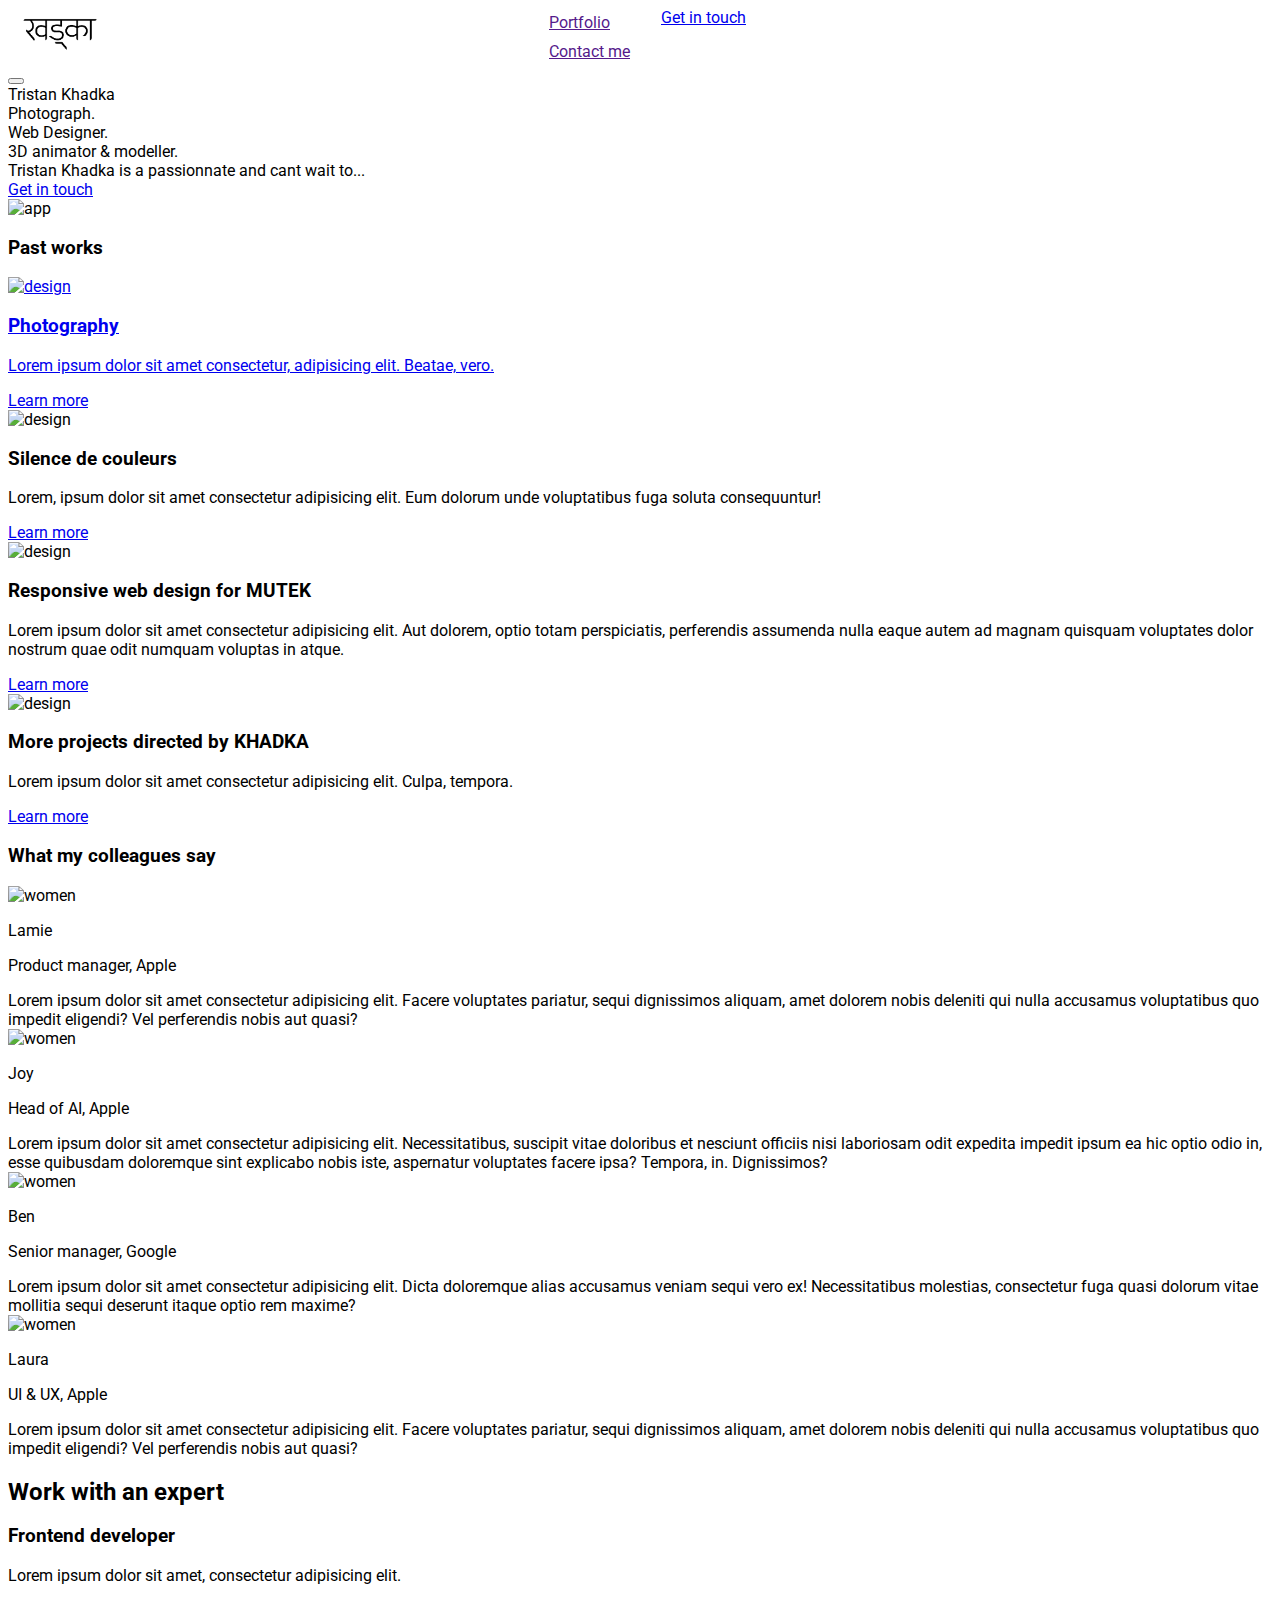
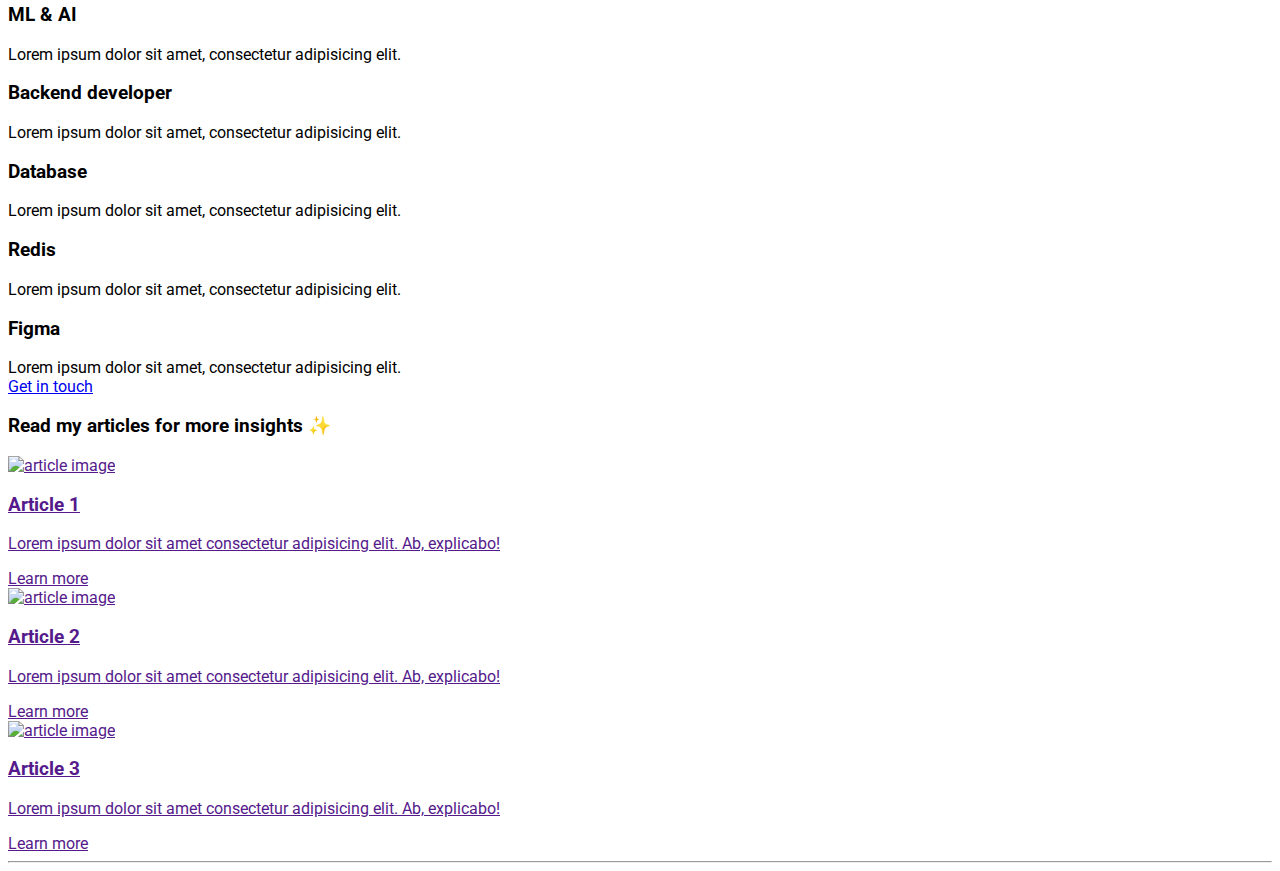
==== index.html @ b54de5f4 "v3" ====
<!doctype html>
<html lang="en">
    <head>
        <meta charset="UTF-8" />
        <meta name="viewport" content="width=device-width, initial-scale=1.0" />
        <title>Tristan Khadka</title>
        <meta name="description" content="" />
        <link
            rel="shortcut icon"
            href="./assets/images/home/logo.png"
            type="image/x-icon"
        />

        <!-- Open Graph / Facebook -->
        <meta property="og:title" content="Title of the project" />
        <meta property="og:description" content="" />
        <meta property="og:type" content="website" />
        <meta property="og:url" content="https://github.com/PaulleDemon" />
        <!--Replace with the current website url-->
        <meta property="og:image" content="" />

        <!-- <link rel="stylesheet" href="../../tailwind-css/tailwind-runtime.css" /> -->
        <link rel="stylesheet" href="./css/tailwind-build.css" />
        <link rel="stylesheet" href="css/index.css" />

        <link
            rel="stylesheet"
            href="https://fonts.googleapis.com/icon?family=Material+Icons"
        />
        <link
            rel="stylesheet"
            href="https://cdnjs.cloudflare.com/ajax/libs/bootstrap-icons/1.11.3/font/bootstrap-icons.min.css"
            integrity="sha512-dPXYcDub/aeb08c63jRq/k6GaKccl256JQy/AnOq7CAnEZ9FzSL9wSbcZkMp4R26vBsMLFYH4kQ67/bbV8XaCQ=="
            crossorigin="anonymous"
            referrerpolicy="no-referrer"
        />
    </head>
    <body
        class="tw-flex tw-min-h-[100vh] tw-flex-col tw-bg-[#fff] tw-font-mono"
    >
        <header
            class="tw-absolute tw-top-0 tw-z-20 tw-flex tw-h-[60px] tw-w-full tw-bg-opacity-0 tw-px-[5%] max-lg:tw-mr-auto max-lg:tw-px-4 lg:tw-justify-around"
        >
            <a href="index.html">
               <img src="assets/images/home/logo.png" alt="" class="logo">
            </a>
            <div
                class="collapsible-header animated-collapse max-lg:tw-shadow-md"
                id="collapsed-header-items"
            >
                <div
                    class="tw-flex tw-h-full tw-w-max tw-gap-5 tw-text-base tw-text-black max-lg:tw-mt-[30px] max-lg:tw-flex-col max-lg:tw-place-items-end max-lg:tw-gap-5 lg:tw-mx-auto lg:tw-place-items-center"
                >
                    <a class="header-links" href=""> Portfolio </a>
                    <a class="header-links" href=""> Contact me </a>
                </div>
                <div
                    class="tw-mx-4 tw-flex tw-place-items-center tw-gap-[20px] tw-text-base max-md:tw-w-full max-md:tw-flex-col max-md:tw-place-content-center"
                >
                    <a
                        href="https://tally.so/r/woO0Kx"
                        aria-label="signup"
                        class="tw-flex tw-h-[40px] tw-place-items-center tw-gap-2 tw-rounded-full tw-bg-black tw-p-1 tw-pl-4 tw-text-white"
                    >
                        <span>Get in touch</span>
                        <div
                            class="tw-flex tw-h-[30px] tw-w-[30px] tw-place-content-center tw-place-items-center tw-rounded-full tw-bg-white tw-font-semibold tw-text-black"
                        >
                            <i class="bi bi-arrow-up-right"></i>
                        </div>
                    </a>
                </div>
            </div>
            <button
                class="bi bi-list tw-absolute tw-right-3 tw-top-3 tw-z-50 tw-text-3xl tw-text-black lg:tw-hidden"
                onclick="toggleHeader()"
                aria-label="menu"
                id="collapse-btn"
            ></button>
        </header>

        <section
            class="tw-relative tw-flex tw-min-h-[100vh] tw-w-full tw-max-w-[100vw] tw-flex-col tw-overflow-hidden max-lg:tw-p-4 max-md:tw-mt-[50px]"
        >
            <div
                class="tw-flex tw-h-full tw-min-h-[100vh] tw-w-full tw-place-content-center tw-gap-6 tw-p-[5%] max-xl:tw-place-items-center max-lg:tw-flex-col"
            >
                <div class="tw-flex tw-flex-col tw-place-content-center">
                    <div
                        class="tw-flex tw-flex-wrap tw-text-7xl tw-font-semibold tw-uppercase tw-leading-[85px] max-lg:tw-text-4xl max-md:tw-leading-snug"
                    >
                        <span
                            class="reveal-hero-text tw-bg-green-200 tw-p-1 tw-px-5"
                        >
                            Tristan Khadka
                        </span>
                        <br />
                        <span class="reveal-hero-text">
                        Photograph.   <br>    Web Designer. <br> 3D animator & modeller.</span
                        >
                    </div>
                    <div
                        class="reveal-hero-text tw-mt-2 tw-max-w-[450px] tw-p-2 tw-text-justify max-lg:tw-max-w-full"
                    >
                        Tristan Khadka is a passionnate and cant wait to...
                    </div>

                    <div
                        class="reveal-hero-text tw-mt-4 tw-flex tw-place-items-center tw-gap-4 tw-overflow-hidden tw-p-2"
                    >
                        <a
                            href="https://tally.so/r/woO0Kx"
                            aria-label="signup"
                            class="tw-flex tw-h-[40px] tw-place-items-center tw-gap-2 tw-rounded-full tw-border-[1px] tw-border-solid tw-border-black tw-bg-white tw-p-1 tw-pl-4 tw-text-black tw-transition-colors tw-duration-[0.5s] hover:tw-bg-black hover:tw-text-white"
                        >
                            <span>Get in touch</span>
                            <div
                                class="tw-flex tw-h-[30px] tw-w-[30px] tw-place-content-center tw-place-items-center tw-rounded-full tw-bg-black tw-font-semibold tw-text-white"
                            >
                                <i class="bi bi-arrow-up-right"></i>
                            </div>
                        </a>
                    </div>
                </div>

                <div
                    class="tw-flex tw-w-full tw-max-w-[50%] tw-place-content-center tw-place-items-center tw-overflow-hidden max-lg:tw-max-w-[unset]"
                >
                    <div
                        class="tw-relative tw-flex tw-max-h-[580px] tw-min-h-[450px] tw-min-w-[350px] tw-max-w-[650px] tw-overflow-hidden max-lg:tw-h-fit max-lg:tw-max-h-[320px] max-lg:tw-min-h-[180px] max-lg:tw-w-[320px] max-lg:tw-min-w-[320px]"
                    >
                        <img
                            src="./assets/images/home/man.jpeg"
                            alt="app"
                            class="reveal-hero-img tw-z-[1] tw-h-full tw-w-full tw-object-contain"
                        />
                    </div>
                </div>
            </div>
        </section>

        <section
    class="tw-relative tw-flex tw-min-h-[100vh] tw-w-full tw-max-w-[100vw] tw-flex-col tw-place-items-center tw-overflow-hidden tw-p-6 tw-py-5"
>
    <h3 class="reveal-up tw-text-6xl tw-font-medium max-lg:tw-text-3xl">
        Past works
    </h3>
    <div
        class="reveal-up tw-my-4 tw-h-[1px] tw-w-[80%] tw-bg-black"
    ></div>
    <div
        class="tw-mt-8 tw-gap-10 tw-space-y-8 max-md:tw-columns-1 lg:tw-columns-2 xl:tw-columns-3"
    >
        <!-- First Card -->
       <a href="pages/photography.html"> <div
            class="reveal-up tw-flex tw-h-fit tw-w-[450px] tw-break-inside-avoid tw-flex-col tw-gap-2 tw-rounded-lg tw-bg-[#f3f3f3b4] tw-p-4 tw-shadow-lg max-lg:tw-w-full max-lg:tw-max-w-[400px]"
        >
            <div class="tw-flex tw-place-items-center tw-gap-3">
                <div
                    class="tw-h-[300px] tw-w-full tw-overflow-hidden tw-rounded-lg"
                >
                    <img
                        src="./assets/images/home/design.jpg"
                        class="tw-h-full tw-w-full tw-object-cover"
                        alt="design"
                    />
                </div>
            </div>
            <div class="tw-flex tw-flex-col tw-gap-2">
                <h3 class="tw-text-xl tw-font-medium">Photography</h3>
                <p class="tw-text-gray-600">
                    Lorem ipsum dolor sit amet consectetur, adipisicing elit. Beatae, vero.
                </p>
                <a href="http://" class="tw-mt-4">
                    <span>Learn more</span>
                    <i class="bi bi-arrow-right"></i>
                </a>
            </div>
        </div></a>

        <!-- Second Card -->
        <div
            class="reveal-up tw-flex tw-h-fit tw-w-[450px] tw-break-inside-avoid tw-flex-col tw-gap-2 tw-rounded-lg tw-bg-[#f3f3f3b4] tw-p-4 tw-shadow-lg max-lg:tw-w-full max-lg:tw-max-w-[400px]"
        >
            <div class="tw-flex tw-place-items-center tw-gap-3">
                <div
                    class="tw-h-[300px] tw-w-full tw-overflow-hidden tw-rounded-lg"
                >
                    <img
                        src="./assets/images/home/editing.jpg"
                        class="tw-h-full tw-w-full tw-object-cover"
                        alt="design"
                    />
                </div>
            </div>
            <div class="tw-flex tw-flex-col tw-gap-2">
                <h3 class="tw-text-xl tw-font-medium">Silence de couleurs</h3>
                <p class="tw-text-gray-600">
                    Lorem, ipsum dolor sit amet consectetur adipisicing elit. Eum dolorum unde voluptatibus fuga soluta consequuntur!
                </p>
                <a href="http://" class="tw-mt-4">
                    <span>Learn more</span>
                    <i class="bi bi-arrow-right"></i>
                </a>
            </div>
        </div>

        <!-- Third Card -->
        <div
            class="reveal-up tw-flex tw-h-fit tw-w-[450px] tw-break-inside-avoid tw-flex-col tw-gap-2 tw-rounded-lg tw-bg-[#f3f3f3b4] tw-p-4 tw-shadow-lg max-lg:tw-w-full max-lg:tw-max-w-[400px]"
        >
            <div class="tw-flex tw-place-items-center tw-gap-3">
                <div
                    class="tw-h-[300px] tw-w-full tw-overflow-hidden tw-rounded-lg"
                >
                    <img
                        src="./assets/images/home/photography.jpg"
                        class="tw-h-full tw-w-full tw-object-cover"
                        alt="design"
                    />
                </div>
            </div>
            <div class="tw-flex tw-flex-col tw-gap-2">
                <h3 class="tw-text-xl tw-font-medium">Responsive web design for MUTEK </h3>
                <p class="tw-text-gray-600">
                    Lorem ipsum dolor sit amet consectetur adipisicing elit. Aut dolorem, optio totam perspiciatis, perferendis assumenda nulla eaque autem ad magnam quisquam voluptates dolor nostrum quae odit numquam voluptas in atque.
                </p>
                <a href="http://" class="tw-mt-4">
                    <span>Learn more</span>
                    <i class="bi bi-arrow-right"></i>
                </a>
            </div>
        </div>

        <!-- Fourth Card -->
        <div
            class="reveal-up tw-flex tw-h-fit tw-w-[450px] tw-break-inside-avoid tw-flex-col tw-gap-2 tw-rounded-lg tw-bg-[#f3f3f3b4] tw-p-4 tw-shadow-lg max-lg:tw-w-full max-lg:tw-max-w-[400px]"
        >
            <div class="tw-flex tw-place-items-center tw-gap-3">
                <div
                    class="tw-h-[300px] tw-w-full tw-overflow-hidden tw-rounded-lg"
                >
                    <img
                        src="./assets/images/home/forest.jpg"
                        class="tw-h-full tw-w-full tw-object-cover"
                        alt="design"
                    />
                </div>
            </div>
            <div class="tw-flex tw-flex-col tw-gap-2">
                <h3 class="tw-text-xl tw-font-medium">More projects directed by KHADKA</h3>
                <p class="tw-text-gray-600">
                    Lorem ipsum dolor sit amet consectetur adipisicing elit. Culpa, tempora.
                </p>
                <a href="http://" class="tw-mt-4">
                    <span>Learn more</span>
                    <i class="bi bi-arrow-right"></i>
                </a>
            </div>
        </div>
    </div>
</section>

        <section
            class="tw-relative tw-mt-10 tw-flex tw-min-h-[100vh] tw-w-full tw-max-w-[100vw] tw-flex-col tw-place-content-center tw-place-items-center lg:tw-p-6"
        >
            <div
                class="tw-flex tw-h-full tw-w-full tw-justify-around tw-gap-8 tw-rounded-xl tw-bg-[#e7e6e685] tw-p-4 max-lg:tw-max-w-full max-lg:tw-flex-col"
            >
                <div
                    class="reveal-up tw-flex tw-h-full tw-w-[50%] tw-place-content-center max-lg:tw-w-full lg:tw-sticky lg:tw-top-[20%]"
                >
                    <h3
                        class="tw-text-center tw-text-6xl tw-font-medium max-lg:tw-text-3xl"
                    >
                        What my colleagues say
                    </h3>
                </div>

                <div
                    class="reveal-up tw-flex tw-w-[30%] tw-flex-col tw-place-items-center tw-gap-4 tw-p-2 max-lg:tw-w-full"
                >
                    <div
                        class="tw-flex tw-h-fit tw-w-full tw-flex-col tw-gap-4 tw-border-2 tw-border-black tw-bg-white tw-p-4"
                    >
                        <div
                            class="tw-flex tw-w-full tw-place-items-center tw-gap-4 tw-p-2"
                        >
                            <div
                                class="tw-flex tw-h-[60px] tw-w-[60px] tw-overflow-hidden tw-rounded-full"
                            >
                                <img
                                    src="./assets/images/people/women.jpg"
                                    alt="women"
                                    class="tw-h-full tw-w-full tw-object-cover"
                                />
                            </div>

                            <div>
                                <p class="tw-text-xl tw-font-semibold">Lamie</p>
                                <p class="tw-text-lg tw-text-gray-600">
                                    Product manager, Apple
                                </p>
                            </div>
                        </div>
                        <div class="tw-text-justify tw-text-gray-800">
                            Lorem ipsum dolor sit amet consectetur adipisicing
                            elit. Facere voluptates pariatur, sequi dignissimos
                            aliquam, amet dolorem nobis deleniti qui nulla
                            accusamus voluptatibus quo impedit eligendi? Vel
                            perferendis nobis aut quasi?
                        </div>
                    </div>

                    <div
                        class="tw-flex tw-h-fit tw-w-full tw-flex-col tw-gap-4 tw-border-2 tw-border-black tw-bg-white tw-p-4"
                    >
                        <div
                            class="tw-flex tw-w-full tw-place-items-center tw-gap-4 tw-p-2"
                        >
                            <div
                                class="tw-flex tw-h-[60px] tw-w-[60px] tw-overflow-hidden tw-rounded-full"
                            >
                                <img
                                    src="./assets/images/people/man.jpg"
                                    alt="women"
                                    class="tw-h-full tw-w-full tw-object-cover"
                                />
                            </div>

                            <div>
                                <p class="tw-text-xl tw-font-semibold">Joy</p>
                                <p class="tw-text-lg tw-text-gray-600">
                                    Head of AI, Apple
                                </p>
                            </div>
                        </div>
                        <div class="tw-text-justify tw-text-gray-800">
                            Lorem ipsum dolor sit amet consectetur adipisicing
                            elit. Necessitatibus, suscipit vitae doloribus et
                            nesciunt officiis nisi laboriosam odit expedita
                            impedit ipsum ea hic optio odio in, esse quibusdam
                            doloremque sint explicabo nobis iste, aspernatur
                            voluptates facere ipsa? Tempora, in. Dignissimos?
                        </div>
                    </div>

                    <div
                        class="tw-flex tw-h-fit tw-w-full tw-flex-col tw-gap-4 tw-border-2 tw-border-black tw-bg-white tw-p-4"
                    >
                        <div
                            class="tw-flex tw-w-full tw-place-items-center tw-gap-4 tw-p-2"
                        >
                            <div
                                class="tw-flex tw-h-[60px] tw-w-[60px] tw-overflow-hidden tw-rounded-full"
                            >
                                <img
                                    src="./assets/images/people/man2.jpg"
                                    alt="women"
                                    class="tw-h-full tw-w-full tw-object-cover"
                                />
                            </div>

                            <div>
                                <p class="tw-text-xl tw-font-semibold">Ben</p>
                                <p class="tw-text-lg tw-text-gray-600">
                                    Senior manager, Google
                                </p>
                            </div>
                        </div>
                        <div class="tw-text-justify tw-text-gray-800">
                            Lorem ipsum dolor sit amet consectetur adipisicing
                            elit. Dicta doloremque alias accusamus veniam sequi
                            vero ex! Necessitatibus molestias, consectetur fuga
                            quasi dolorum vitae mollitia sequi deserunt itaque
                            optio rem maxime?
                        </div>
                    </div>

                    <div
                        class="tw-flex tw-h-fit tw-w-full tw-flex-col tw-gap-4 tw-border-2 tw-border-black tw-bg-white tw-p-4"
                    >
                        <div
                            class="tw-flex tw-w-full tw-place-items-center tw-gap-4 tw-p-2"
                        >
                            <div
                                class="tw-flex tw-h-[60px] tw-w-[60px] tw-overflow-hidden tw-rounded-full"
                            >
                                <img
                                    src="./assets/images/people/women.jpg"
                                    alt="women"
                                    class="tw-h-full tw-w-full tw-object-cover"
                                />
                            </div>

                            <div>
                                <p class="tw-text-xl tw-font-semibold">Laura</p>
                                <p class="tw-text-lg tw-text-gray-600">
                                    UI & UX, Apple
                                </p>
                            </div>
                        </div>
                        <div class="tw-text-justify tw-text-gray-800">
                            Lorem ipsum dolor sit amet consectetur adipisicing
                            elit. Facere voluptates pariatur, sequi dignissimos
                            aliquam, amet dolorem nobis deleniti qui nulla
                            accusamus voluptatibus quo impedit eligendi? Vel
                            perferendis nobis aut quasi?
                        </div>
                    </div>
                </div>
            </div>
        </section>

        <section
            class="tw-relative tw-flex tw-min-h-[80vh] tw-w-full tw-max-w-[100vw] tw-flex-col tw-place-content-center tw-place-items-center tw-overflow-hidden tw-p-6"
            id=""
        >
            <div
                class="tw-mt-8 tw-flex tw-flex-col tw-place-items-center tw-gap-5"
            >
                <div
                    class="reveal-up tw-mt-5 tw-flex tw-flex-col tw-gap-3 tw-text-center"
                >
                    <h2 class="tw-text-4xl tw-font-semibold">
                        Work with an expert
                    </h2>
                </div>
                <div
                    class="tw-mt-6 tw-flex tw-max-w-[60%] tw-flex-wrap tw-place-content-center tw-gap-2 max-lg:tw-flex-col"
                >
                    <div
                        class="reveal-up tw-flex tw-h-[150px] tw-w-[350px] tw-flex-col tw-gap-2 tw-p-4"
                    >
                        <!-- <img src="./assets/images/home/sample.jpg" 
                                alt="feature1"> -->
                        <div class="tw-flex tw-gap-1">
                            <i class="bi bi-boombox-fill tw-text-2xl"></i>
                            <h3 class="tw-text-2xl tw-font-semibold">
                                Frontend developer
                            </h3>
                        </div>
                        <div class="tw-text-[#595959]">
                            Lorem ipsum dolor sit amet, consectetur adipisicing
                            elit.
                        </div>
                    </div>
                    <div
                        class="reveal-up tw-flex tw-h-[150px] tw-w-[350px] tw-flex-col tw-gap-2 tw-p-4"
                    >
                        <!-- <img src="./assets/images/home/sample.jpg" 
                                alt="feature1"> -->
                        <div class="tw-flex tw-gap-1">
                            <i class="bi bi-0-circle-fill tw-text-2xl"></i>
                            <h3 class="tw-text-2xl tw-font-semibold">
                                ML & AI
                            </h3>
                        </div>
                        <div class="tw-text-[#595959]">
                            Lorem ipsum dolor sit amet, consectetur adipisicing
                            elit.
                        </div>
                    </div>
                    <div
                        class="reveal-up tw-flex tw-h-[150px] tw-w-[350px] tw-flex-col tw-gap-2 tw-p-4"
                    >
                        <!-- <img src="./assets/images/home/sample.jpg" 
                                alt="feature1"> -->
                        <div class="tw-flex tw-gap-1">
                            <i class="bi bi-0-square-fill tw-text-2xl"></i>
                            <h3 class="tw-text-2xl tw-font-semibold">
                                Backend developer
                            </h3>
                        </div>
                        <div class="tw-text-[#595959]">
                            Lorem ipsum dolor sit amet, consectetur adipisicing
                            elit.
                        </div>
                    </div>
                    <div
                        class="reveal-up tw-flex tw-h-[150px] tw-w-[350px] tw-flex-col tw-gap-2 tw-p-4"
                    >
                        <!-- <img src="./assets/images/home/sample.jpg" 
                                alt="feature1"> -->
                        <div class="tw-flex tw-gap-1">
                            <i class="bi bi-database-fill tw-text-2xl"></i>
                            <h3 class="tw-text-2xl tw-font-semibold">
                                Database
                            </h3>
                        </div>
                        <div class="tw-text-[#595959]">
                            Lorem ipsum dolor sit amet, consectetur adipisicing
                            elit.
                        </div>
                    </div>
                    <div
                        class="reveal-up tw-flex tw-h-[150px] tw-w-[350px] tw-flex-col tw-gap-2 tw-p-4"
                    >
                        <!-- <img src="./assets/images/home/sample.jpg" 
                                alt="feature1"> -->
                        <div class="tw-flex tw-gap-1">
                            <i class="bi bi-cake-fill tw-text-2xl"></i>
                            <h3 class="tw-text-2xl tw-font-semibold">Redis</h3>
                        </div>
                        <div class="tw-text-[#595959]">
                            Lorem ipsum dolor sit amet, consectetur adipisicing
                            elit.
                        </div>
                    </div>
                    <div
                        class="reveal-up tw-flex tw-h-[150px] tw-w-[350px] tw-flex-col tw-gap-2 tw-p-4"
                    >
                        <!-- <img src="./assets/images/home/sample.jpg" 
                                alt="feature1"> -->
                        <div class="tw-flex tw-gap-1">
                            <i class="bi bi-shield-fill tw-text-2xl"></i>
                            <h3 class="tw-text-2xl tw-font-semibold">Figma</h3>
                        </div>
                        <div class="tw-text-[#595959]">
                            Lorem ipsum dolor sit amet, consectetur adipisicing
                            elit.
                        </div>
                    </div>
                </div>

                <a
                    href="https://tally.so/r/woO0Kx"
                    aria-label="signup"
                    class="reveal-up tw-flex tw-h-[40px] tw-place-items-center tw-gap-2 tw-rounded-full tw-bg-black tw-p-1 tw-pl-4 tw-text-white"
                >
                    <span>Get in touch</span>
                    <div
                        class="tw-flex tw-h-[30px] tw-w-[30px] tw-place-content-center tw-place-items-center tw-rounded-full tw-bg-white tw-font-semibold tw-text-black"
                    >
                        <i class="bi bi-arrow-up-right"></i>
                    </div>
                </a>
            </div>
        </section>

        <section
            class="tw-mt-5 tw-flex tw-w-full tw-flex-col tw-place-items-center tw-p-[2%] max-lg:tw-p-3"
        >
            <h3
                class="reveal-up tw-text-center tw-text-4xl tw-font-medium max-md:tw-text-2xl"
            >
                Read my articles for more insights ✨
            </h3>
            <!-- pricing -->
            <div
                class="reveal-up tw-mt-10 tw-flex tw-flex-wrap tw-place-content-center tw-gap-10 max-lg:tw-flex-col"
            >
                <a
                    href=""
                    class="tw-flex tw-h-[400px] tw-w-[350px] tw-flex-col tw-gap-2 tw-overflow-clip tw-rounded-lg tw-bg-[#edecec79] tw-p-4 tw-shadow-xl max-lg:tw-w-[300px]"
                >
                    <div
                        class="tw-h-[200px] tw-w-full tw-overflow-hidden tw-rounded-md"
                    >
                        <img
                            src="./assets/images/home/forest.jpg"
                            alt="article image"
                            class="tw-h-full tw-w-full tw-object-cover"
                            srcset=""
                        />
                    </div>
                    <h3 class="tw-text-2xl tw-font-semibold max-md:tw-text-xl">
                        Article 1
                    </h3>
                    <p class="tw-mt-2 tw-text-gray-600">
                        Lorem ipsum dolor sit amet consectetur adipisicing elit.
                        Ab, explicabo!
                    </p>
                    <span>
                        <span>Learn more</span>
                        <i class="bi bi-arrow-right"></i>
                    </span>
                </a>
                <a
                    href=""
                    class="tw-flex tw-h-[400px] tw-w-[350px] tw-flex-col tw-gap-2 tw-overflow-clip tw-rounded-lg tw-bg-[#edecec79] tw-p-4 tw-shadow-xl max-lg:tw-w-[300px]"
                >
                    <div
                        class="tw-h-[200px] tw-w-full tw-overflow-hidden tw-rounded-md"
                    >
                        <img
                            src="./assets/images/home/mountain.jpg"
                            alt="article image"
                            class="tw-h-full tw-w-full tw-object-cover"
                            srcset=""
                        />
                    </div>
                    <h3 class="tw-text-2xl tw-font-semibold max-md:tw-text-xl">
                        Article 2
                    </h3>
                    <p class="tw-mt-2 tw-text-gray-600">
                        Lorem ipsum dolor sit amet consectetur adipisicing elit.
                        Ab, explicabo!
                    </p>
                    <span>
                        <span>Learn more</span>
                        <i class="bi bi-arrow-right"></i>
                    </span>
                </a>
                <a
                    href=""
                    class="tw-flex tw-h-[400px] tw-w-[350px] tw-flex-col tw-gap-2 tw-overflow-clip tw-rounded-lg tw-bg-[#edecec79] tw-p-4 tw-shadow-xl max-lg:tw-w-[300px]"
                >
                    <div
                        class="tw-h-[200px] tw-w-full tw-overflow-hidden tw-rounded-md"
                    >
                        <img
                            src="./assets/images/home/photography.jpg"
                            alt="article image"
                            class="tw-h-full tw-w-full tw-object-cover"
                            srcset=""
                        />
                    </div>
                    <h3 class="tw-text-2xl tw-font-semibold max-md:tw-text-xl">
                        Article 3
                    </h3>
                    <p class="tw-mt-2 tw-text-gray-600">
                        Lorem ipsum dolor sit amet consectetur adipisicing elit.
                        Ab, explicabo!
                    </p>
                    <span>
                        <span>Learn more</span>
                        <i class="bi bi-arrow-right"></i>
                    </span>
                </a>
            </div>
        </section>

        <hr class="tw-mt-4" />

        <footer
            class="tw-mt-auto tw-flex tw-min-h-[100px] tw-w-full tw-place-content-around tw-place-items-center tw-gap-3 tw-p-[2%] tw-px-[10%] tw-text-black max-md:tw-flex-col"
        >
            <div class="tw-flex tw-gap-6 tw-text-2xl">
                <a href="" aria-label="Github">
                    <i class="bi bi-github"></i>
                </a>
                <a
                    href="https://twitter.com/@pauls_freeman"
                    aria-label="Twitter"
                >
                    <i class="bi bi-twitter"></i>
                </a>
                <a
                    href="https://stackoverflow.com/"
                    class="tw-h-[40px] tw-w-[40px]"
                    aria-label="stackoverflow"
                >
                    <i class="bi bi-stack-overflow"></i>
                </a>
            </div>
        </footer>
    </body>

    <script
        src="https://cdnjs.cloudflare.com/ajax/libs/gsap/3.12.0/gsap.min.js"
        integrity="sha512-B1lby8cGcAUU3GR+Fd809/ZxgHbfwJMp0jLTVfHiArTuUt++VqSlJpaJvhNtRf3NERaxDNmmxkdx2o+aHd4bvw=="
        crossorigin="anonymous"
        referrerpolicy="no-referrer"
    ></script>
    <script
        src="https://cdnjs.cloudflare.com/ajax/libs/gsap/3.12.0/ScrollTrigger.min.js"
        integrity="sha512-AY2+JxnBETJ0wcXnLPCcZJIJx0eimyhz3OJ55k2Jx4RtYC+XdIi2VtJQ+tP3BaTst4otlGG1TtPJ9fKrAUnRdQ=="
        crossorigin="anonymous"
        referrerpolicy="no-referrer"
    ></script>

    <script src="./index.js"></script>
</html>
---- css/index.css ----
@import url('https://fonts.googleapis.com/css2?family=Roboto:ital,wght@0,100;0,300;0,400;0,500;0,700;0,900;1,100;1,300;1,400;1,500;1,700;1,900&display=swap');

:root{

    --btn-color: #fdfdfd;/* button color*/
    --btn-bg: #0d0d0d;/* button bg color*/

    --primary-text-color: #000;
    --header-link-hover: #dddcdccf;
    --footer-link-hover: #6dbb00;
    --input-focus-bd-color: #0d0d0d;
}


html {
    scroll-behavior: smooth;
    font-family: "Roboto", sans-serif;
}

header{
    /* background-color: #fff;
    color: #000; */
}


header > .collapsible-header{
    display: flex;
    gap: 1rem;
    width: 100%;
    background-color: inherit;
    place-content: center;
    overflow: hidden;
    transition: width 0.3s ease;
}

.outline-effect {
    color: black;
    -webkit-text-fill-color: transparent; /* Will override color (regardless of order) */
    -webkit-text-stroke: 2px black;
}

.animated-collapse{
    transition: width 0.3s ease;
}

.header-links {
    display: flex;
    align-items: center;
    min-width: fit-content;
    border-radius: 25px;
    padding: 5px 15px;
    transition: background-color 0.5s, color 0.5s;
}


.header-links:hover {
    background-color: var(--header-link-hover);
}

.material-icons.md-40 { 
    font-size: 40px; 
}

.primary-text-color{
    color: var(--primary-text-color);
}

.opacity-0{
    opacity: 0 !important;
}

.opacity-100{
    opacity: 100 !important;
}

.btn{
    padding: 10px 15px;
    width: max-content;
    border-radius: 25px;
    color: var(--btn-color);
    background-color: var(--btn-bg);
    justify-content: center;
    align-items: center;
    display: flex;
    cursor: pointer;
}

.btn:hover{

}

.btn:disabled{
    cursor: default;
}

.input{
    padding: 10px;
    background-color: transparent;
    border-radius: 25px;
    /* outline: none; */
    min-width: 100px;
    border: 2px solid #818080;
    transition: border 0.3s;
}

.input:active, .input:focus, .input:focus-within{
    border: 2px solid var(--input-focus-bd-color);
}

.input-error{
    border-bottom: 3px solid #ff1e1e;
}

.input-error:focus-within{
    border-bottom: 3px solid #fd0101;
}


/* Navigation dots styling */
.dots-container {
    text-align: center;
    margin-top: 20px;
}

.footer-link{
    color: #0d0d0d;
    transition: color 0.3s;
}

.footer-link:hover{
    color: var(--footer-link-hover);
}


.review-container {
    position: relative;
    max-width: 600px;
    margin: auto;
}

.review-card{
    box-shadow: 0px 2px 4px #757474a0;
    border-radius: 15px;
    /* width: 200px; */
    /* height: 550px; */
    padding: 10px;
}

.logo {
    position: absolute;
    top: 0;
    left: 20px;
    width: 80px; /* Adjust the width as needed */
    height: auto; /* Maintain aspect ratio */
}

/* --------- collapsible div ---------- */
.collapsible {
    background-color: #f3f0f0;
    color: #2b2929;
    /* cursor: pointer; */
    padding: 5px;
    width: 100%;
    border: none;
    text-align: left;
    outline: none;
    font-size: 16px;
    transition: 0.4s;
}

/* Style for the collapsible content */
.content {
    padding: 0 18px;
    /* display: none; */
    height: 0px;
    overflow: hidden;
    background-color: transparent;
    transition: height 0.5s;
    text-align: justify;
    margin-top: 10px;
}

.collapsible .active,
.collapsible:hover {
    /* background-color: #dedddd; */
}

@media not all and (min-width: 1024px) {
    header .collapsible-header {
        position: fixed;
        right: 0px;
        flex-direction: column;
        opacity: 0;
        height: 100vh;
        min-height: 100vh;
        height: 100dvh;
        width: 0vw;
        justify-content: space-between;
        padding: 5px;
        padding-top: 5%;
        padding-bottom: 5%;
        place-items: end;
        background-color: #ffffff;
        color: #000000;
        overflow-y: auto;
        box-shadow: 2px 0px 3px #000;
    }

    .header-links{
        color: black;
    }
    
}
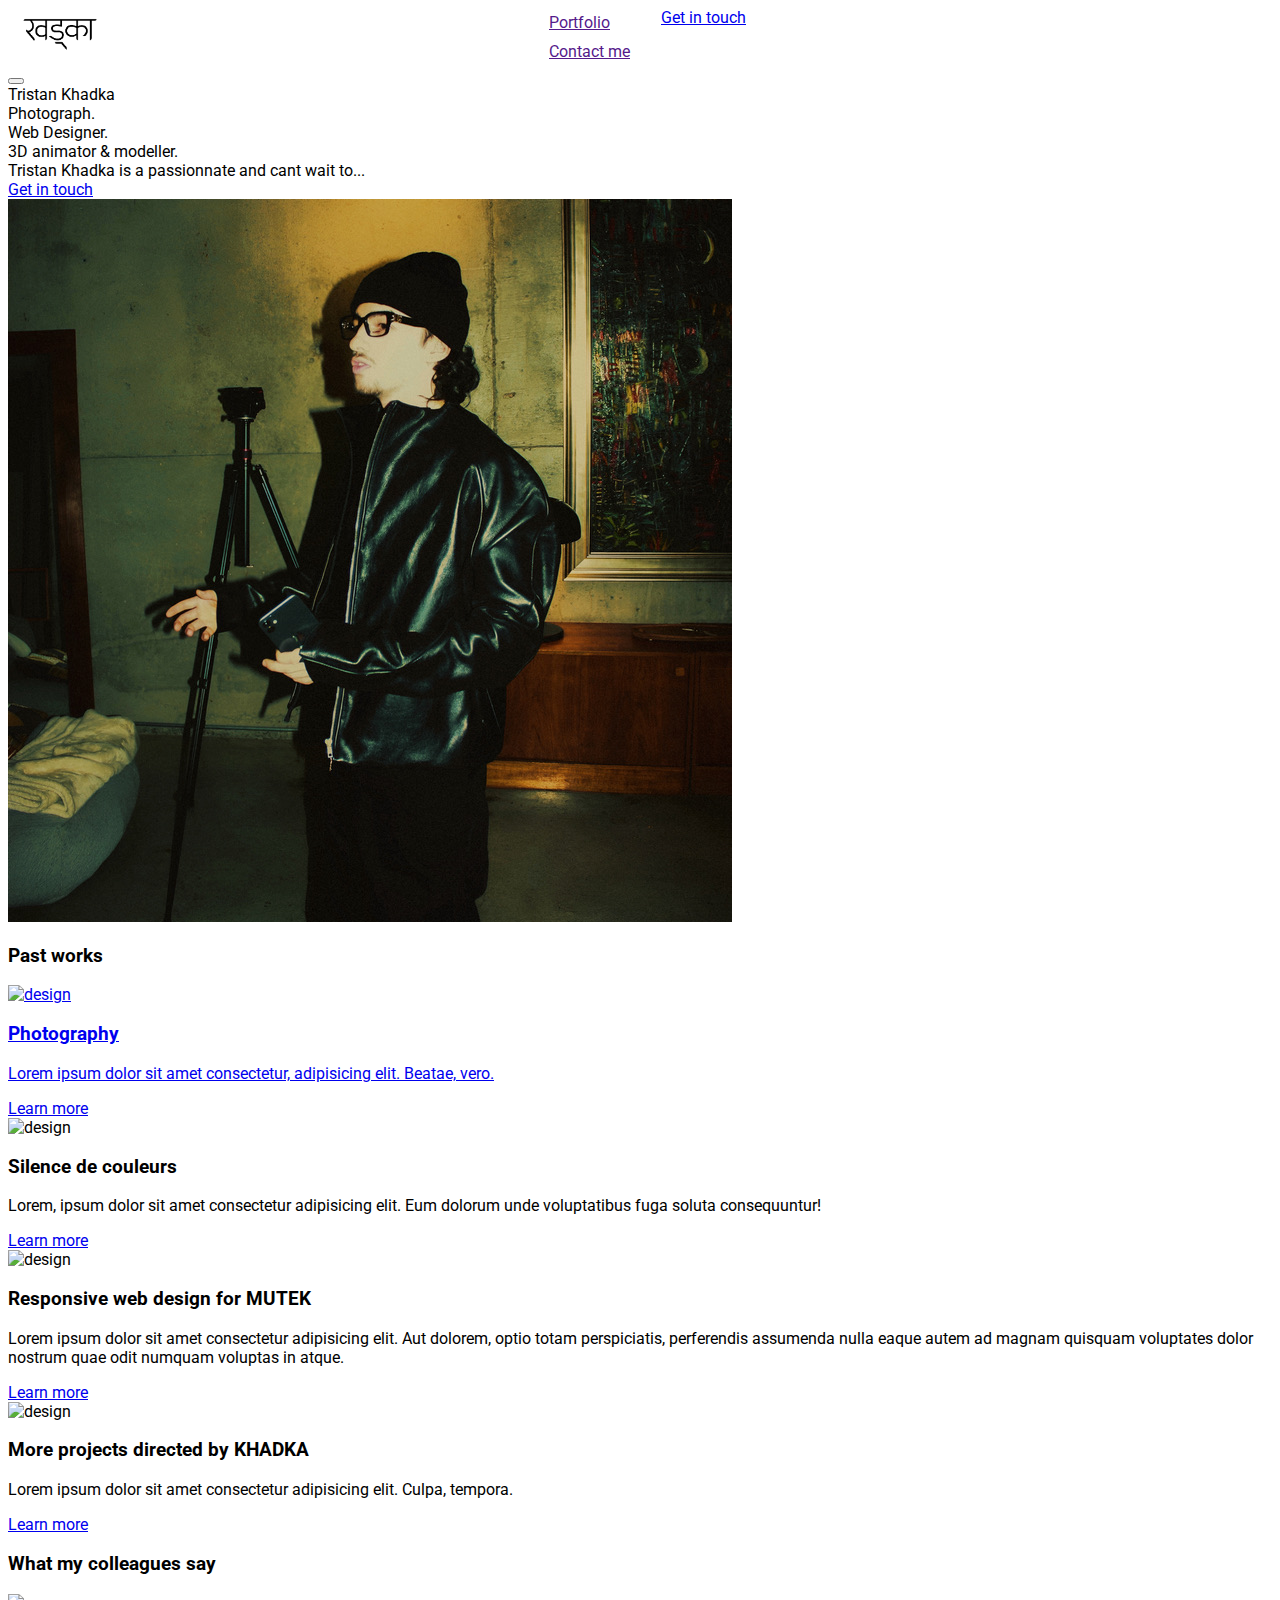
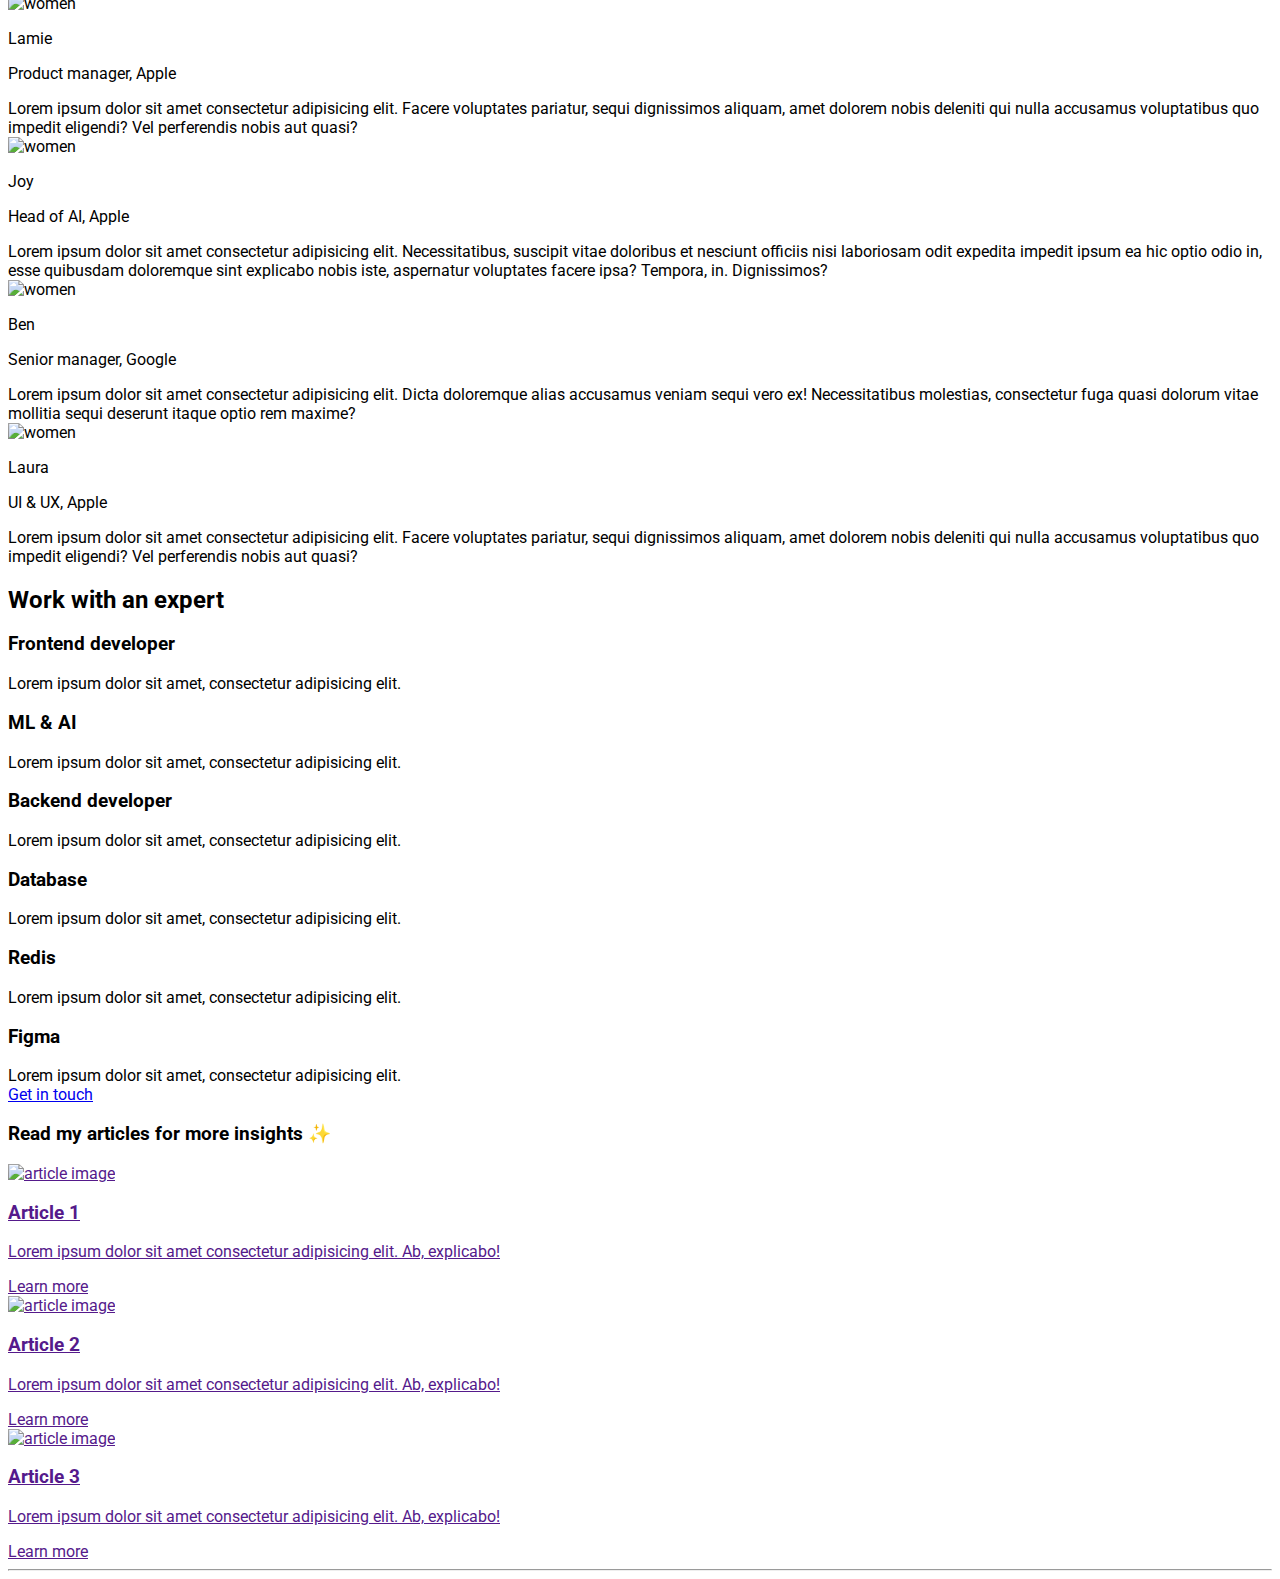
==== commit 662b5416: "v4" ====
--- a/index.html
+++ b/index.html
@@ -130,7 +130,7 @@
                         class="tw-relative tw-flex tw-max-h-[580px] tw-min-h-[450px] tw-min-w-[350px] tw-max-w-[650px] tw-overflow-hidden max-lg:tw-h-fit max-lg:tw-max-h-[320px] max-lg:tw-min-h-[180px] max-lg:tw-w-[320px] max-lg:tw-min-w-[320px]"
                     >
                         <img
-                            src="./assets/images/home/man.jpeg"
+                            src="./assets/images/home/man.png"
                             alt="app"
                             class="reveal-hero-img tw-z-[1] tw-h-full tw-w-full tw-object-contain"
                         />
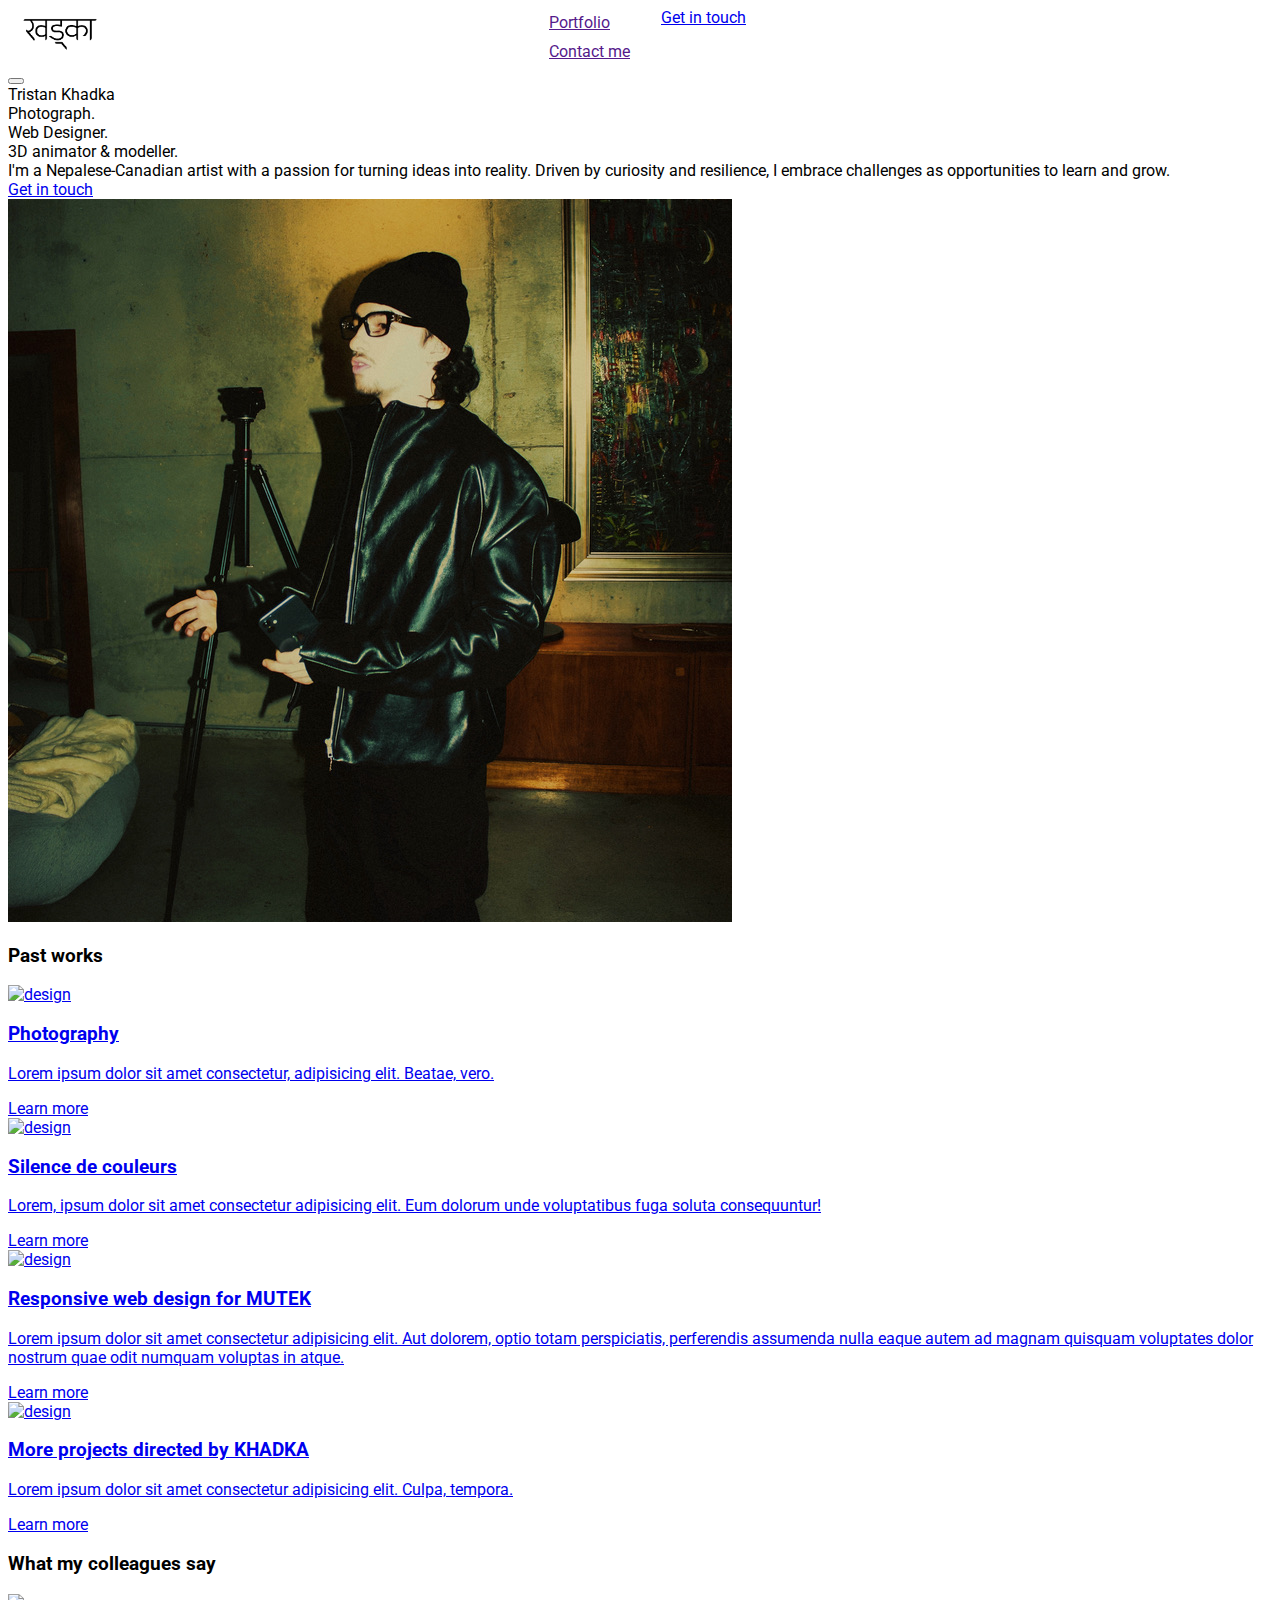
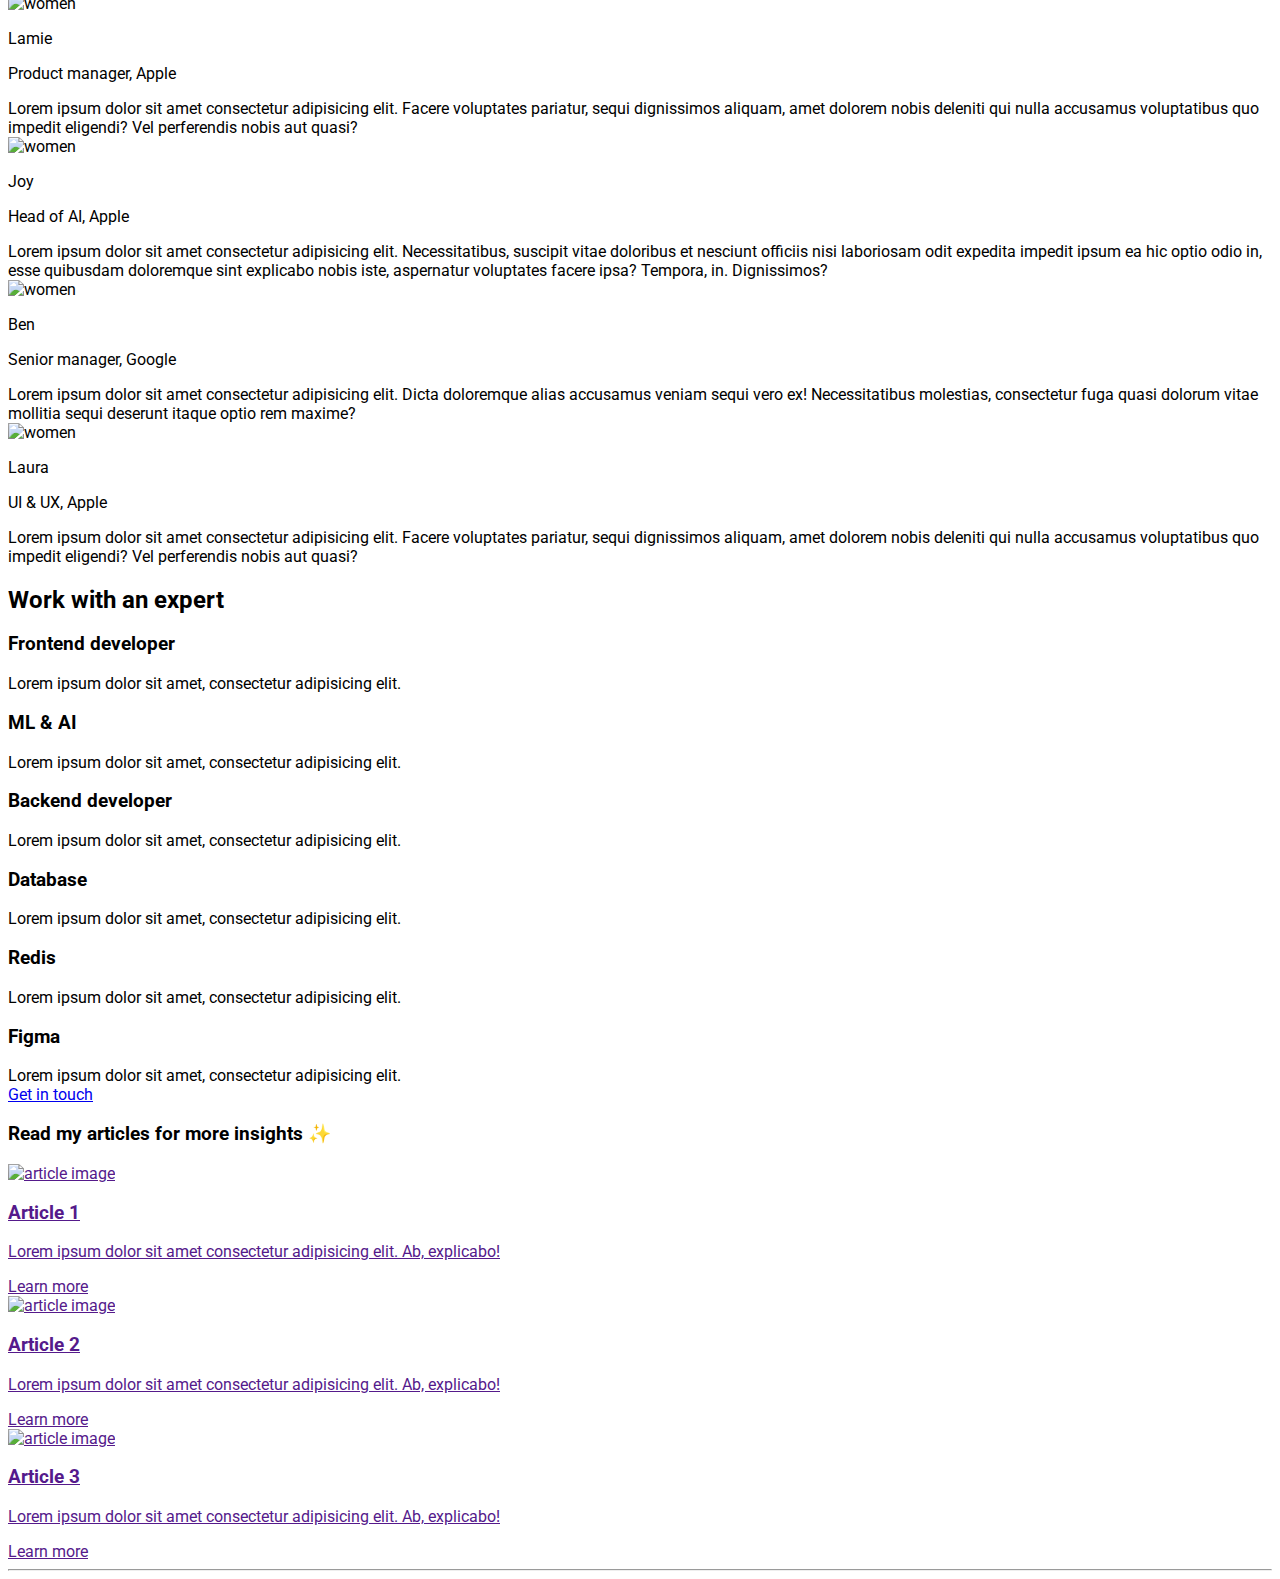
==== commit 91081424: "v5" ====
--- a/index.html
+++ b/index.html
@@ -1,674 +1,509 @@
 <!doctype html>
 <html lang="en">
-    <head>
-        <meta charset="UTF-8" />
-        <meta name="viewport" content="width=device-width, initial-scale=1.0" />
-        <title>Tristan Khadka</title>
-        <meta name="description" content="" />
-        <link
-            rel="shortcut icon"
-            href="./assets/images/home/logo.png"
-            type="image/x-icon"
-        />
-
-        <!-- Open Graph / Facebook -->
-        <meta property="og:title" content="Title of the project" />
-        <meta property="og:description" content="" />
-        <meta property="og:type" content="website" />
-        <meta property="og:url" content="https://github.com/PaulleDemon" />
-        <!--Replace with the current website url-->
-        <meta property="og:image" content="" />
-
-        <!-- <link rel="stylesheet" href="../../tailwind-css/tailwind-runtime.css" /> -->
-        <link rel="stylesheet" href="./css/tailwind-build.css" />
-        <link rel="stylesheet" href="css/index.css" />
-
-        <link
-            rel="stylesheet"
-            href="https://fonts.googleapis.com/icon?family=Material+Icons"
-        />
-        <link
-            rel="stylesheet"
-            href="https://cdnjs.cloudflare.com/ajax/libs/bootstrap-icons/1.11.3/font/bootstrap-icons.min.css"
-            integrity="sha512-dPXYcDub/aeb08c63jRq/k6GaKccl256JQy/AnOq7CAnEZ9FzSL9wSbcZkMp4R26vBsMLFYH4kQ67/bbV8XaCQ=="
-            crossorigin="anonymous"
-            referrerpolicy="no-referrer"
-        />
-    </head>
-    <body
-        class="tw-flex tw-min-h-[100vh] tw-flex-col tw-bg-[#fff] tw-font-mono"
-    >
-        <header
-            class="tw-absolute tw-top-0 tw-z-20 tw-flex tw-h-[60px] tw-w-full tw-bg-opacity-0 tw-px-[5%] max-lg:tw-mr-auto max-lg:tw-px-4 lg:tw-justify-around"
-        >
-            <a href="index.html">
-               <img src="assets/images/home/logo.png" alt="" class="logo">
-            </a>
-            <div
-                class="collapsible-header animated-collapse max-lg:tw-shadow-md"
-                id="collapsed-header-items"
-            >
-                <div
-                    class="tw-flex tw-h-full tw-w-max tw-gap-5 tw-text-base tw-text-black max-lg:tw-mt-[30px] max-lg:tw-flex-col max-lg:tw-place-items-end max-lg:tw-gap-5 lg:tw-mx-auto lg:tw-place-items-center"
-                >
-                    <a class="header-links" href=""> Portfolio </a>
-                    <a class="header-links" href=""> Contact me </a>
-                </div>
-                <div
-                    class="tw-mx-4 tw-flex tw-place-items-center tw-gap-[20px] tw-text-base max-md:tw-w-full max-md:tw-flex-col max-md:tw-place-content-center"
-                >
-                    <a
-                        href="https://tally.so/r/woO0Kx"
-                        aria-label="signup"
-                        class="tw-flex tw-h-[40px] tw-place-items-center tw-gap-2 tw-rounded-full tw-bg-black tw-p-1 tw-pl-4 tw-text-white"
-                    >
+
+<head>
+    <meta charset="UTF-8" />
+    <meta name="viewport" content="width=device-width, initial-scale=1.0" />
+    <title>Tristan Khadka</title>
+    <meta name="description" content="" />
+    <link rel="shortcut icon" href="./assets/images/home/logo.png" type="image/x-icon" />
+
+    <!-- Open Graph / Facebook -->
+    <meta property="og:title" content="Title of the project" />
+    <meta property="og:description" content="" />
+    <meta property="og:type" content="website" />
+    <meta property="og:url" content="https://github.com/PaulleDemon" />
+    <!--Replace with the current website url-->
+    <meta property="og:image" content="" />
+
+    <!-- <link rel="stylesheet" href="../../tailwind-css/tailwind-runtime.css" /> -->
+    <link rel="stylesheet" href="./css/tailwind-build.css" />
+    <link rel="stylesheet" href="css/index.css" />
+
+    <link rel="stylesheet" href="https://fonts.googleapis.com/icon?family=Material+Icons" />
+    <link rel="stylesheet"
+        href="https://cdnjs.cloudflare.com/ajax/libs/bootstrap-icons/1.11.3/font/bootstrap-icons.min.css"
+        integrity="sha512-dPXYcDub/aeb08c63jRq/k6GaKccl256JQy/AnOq7CAnEZ9FzSL9wSbcZkMp4R26vBsMLFYH4kQ67/bbV8XaCQ=="
+        crossorigin="anonymous" referrerpolicy="no-referrer" />
+</head>
+
+<body class="tw-flex tw-min-h-[100vh] tw-flex-col tw-bg-[#fff] tw-font-mono">
+    <header
+        class="tw-absolute tw-top-0 tw-z-20 tw-flex tw-h-[60px] tw-w-full tw-bg-opacity-0 tw-px-[5%] max-lg:tw-mr-auto max-lg:tw-px-4 lg:tw-justify-around">
+        <a href="index.html">
+            <img src="assets/images/home/logo.png" alt="" class="logo">
+        </a>
+        <div class="collapsible-header animated-collapse max-lg:tw-shadow-md" id="collapsed-header-items">
+            <div
+                class="tw-flex tw-h-full tw-w-max tw-gap-5 tw-text-base tw-text-black max-lg:tw-mt-[30px] max-lg:tw-flex-col max-lg:tw-place-items-end max-lg:tw-gap-5 lg:tw-mx-auto lg:tw-place-items-center">
+                <a class="header-links" href=""> Portfolio </a>
+                <a class="header-links" href=""> Contact me </a>
+            </div>
+            <div
+                class="tw-mx-4 tw-flex tw-place-items-center tw-gap-[20px] tw-text-base max-md:tw-w-full max-md:tw-flex-col max-md:tw-place-content-center">
+                <a href="https://tally.so/r/woO0Kx" aria-label="signup"
+                    class="tw-flex tw-h-[40px] tw-place-items-center tw-gap-2 tw-rounded-full tw-bg-black tw-p-1 tw-pl-4 tw-text-white">
+                    <span>Get in touch</span>
+                    <div
+                        class="tw-flex tw-h-[30px] tw-w-[30px] tw-place-content-center tw-place-items-center tw-rounded-full tw-bg-white tw-font-semibold tw-text-black">
+                        <i class="bi bi-arrow-up-right"></i>
+                    </div>
+                </a>
+            </div>
+        </div>
+        <button class="bi bi-list tw-absolute tw-right-3 tw-top-3 tw-z-50 tw-text-3xl tw-text-black lg:tw-hidden"
+            onclick="toggleHeader()" aria-label="menu" id="collapse-btn"></button>
+    </header>
+
+    <section
+        class="tw-relative tw-flex tw-min-h-[100vh] tw-w-full tw-max-w-[100vw] tw-flex-col tw-overflow-hidden max-lg:tw-p-4 max-md:tw-mt-[50px]">
+        <div
+            class="tw-flex tw-h-full tw-min-h-[100vh] tw-w-full tw-place-content-center tw-gap-6 tw-p-[5%] max-xl:tw-place-items-center max-lg:tw-flex-col">
+            <div class="tw-flex tw-flex-col tw-place-content-center">
+                <div
+                    class="tw-flex tw-flex-wrap tw-text-7xl tw-font-semibold tw-uppercase tw-leading-[85px] max-lg:tw-text-4xl max-md:tw-leading-snug">
+                    <span class="reveal-hero-text tw-bg-green-200 tw-p-1 tw-px-5">
+                        Tristan Khadka
+                    </span>
+                    <br />
+                    <span class="reveal-hero-text">
+                        Photograph. <br> Web Designer. <br> 3D animator & modeller.</span>
+                </div>
+                <div class="reveal-hero-text tw-mt-2 tw-max-w-[450px] tw-p-2 tw-text-justify max-lg:tw-max-w-full">
+                    I'm a Nepalese-Canadian artist with a passion for turning ideas into reality. Driven by curiosity
+                    and resilience, I embrace challenges as opportunities to learn and grow.
+                </div>
+
+                <div class="reveal-hero-text tw-mt-4 tw-flex tw-place-items-center tw-gap-4 tw-overflow-hidden tw-p-2">
+                    <a href="https://tally.so/r/woO0Kx" aria-label="signup"
+                        class="tw-flex tw-h-[40px] tw-place-items-center tw-gap-2 tw-rounded-full tw-border-[1px] tw-border-solid tw-border-black tw-bg-white tw-p-1 tw-pl-4 tw-text-black tw-transition-colors tw-duration-[0.5s] hover:tw-bg-black hover:tw-text-white">
                         <span>Get in touch</span>
                         <div
-                            class="tw-flex tw-h-[30px] tw-w-[30px] tw-place-content-center tw-place-items-center tw-rounded-full tw-bg-white tw-font-semibold tw-text-black"
-                        >
+                            class="tw-flex tw-h-[30px] tw-w-[30px] tw-place-content-center tw-place-items-center tw-rounded-full tw-bg-black tw-font-semibold tw-text-white">
                             <i class="bi bi-arrow-up-right"></i>
                         </div>
                     </a>
                 </div>
             </div>
-            <button
-                class="bi bi-list tw-absolute tw-right-3 tw-top-3 tw-z-50 tw-text-3xl tw-text-black lg:tw-hidden"
-                onclick="toggleHeader()"
-                aria-label="menu"
-                id="collapse-btn"
-            ></button>
-        </header>
-
-        <section
-            class="tw-relative tw-flex tw-min-h-[100vh] tw-w-full tw-max-w-[100vw] tw-flex-col tw-overflow-hidden max-lg:tw-p-4 max-md:tw-mt-[50px]"
-        >
-            <div
-                class="tw-flex tw-h-full tw-min-h-[100vh] tw-w-full tw-place-content-center tw-gap-6 tw-p-[5%] max-xl:tw-place-items-center max-lg:tw-flex-col"
-            >
-                <div class="tw-flex tw-flex-col tw-place-content-center">
-                    <div
-                        class="tw-flex tw-flex-wrap tw-text-7xl tw-font-semibold tw-uppercase tw-leading-[85px] max-lg:tw-text-4xl max-md:tw-leading-snug"
-                    >
-                        <span
-                            class="reveal-hero-text tw-bg-green-200 tw-p-1 tw-px-5"
-                        >
-                            Tristan Khadka
-                        </span>
-                        <br />
-                        <span class="reveal-hero-text">
-                        Photograph.   <br>    Web Designer. <br> 3D animator & modeller.</span
-                        >
-                    </div>
-                    <div
-                        class="reveal-hero-text tw-mt-2 tw-max-w-[450px] tw-p-2 tw-text-justify max-lg:tw-max-w-full"
-                    >
-                        Tristan Khadka is a passionnate and cant wait to...
-                    </div>
-
-                    <div
-                        class="reveal-hero-text tw-mt-4 tw-flex tw-place-items-center tw-gap-4 tw-overflow-hidden tw-p-2"
-                    >
-                        <a
-                            href="https://tally.so/r/woO0Kx"
-                            aria-label="signup"
-                            class="tw-flex tw-h-[40px] tw-place-items-center tw-gap-2 tw-rounded-full tw-border-[1px] tw-border-solid tw-border-black tw-bg-white tw-p-1 tw-pl-4 tw-text-black tw-transition-colors tw-duration-[0.5s] hover:tw-bg-black hover:tw-text-white"
-                        >
-                            <span>Get in touch</span>
-                            <div
-                                class="tw-flex tw-h-[30px] tw-w-[30px] tw-place-content-center tw-place-items-center tw-rounded-full tw-bg-black tw-font-semibold tw-text-white"
-                            >
-                                <i class="bi bi-arrow-up-right"></i>
-                            </div>
+
+            <div
+                class="tw-flex tw-w-full tw-max-w-[50%] tw-place-content-center tw-place-items-center tw-overflow-hidden max-lg:tw-max-w-[unset]">
+                <div
+                    class="tw-relative tw-flex tw-max-h-[580px] tw-min-h-[450px] tw-min-w-[350px] tw-max-w-[650px] tw-overflow-hidden max-lg:tw-h-fit max-lg:tw-max-h-[320px] max-lg:tw-min-h-[180px] max-lg:tw-w-[320px] max-lg:tw-min-w-[320px]">
+                    <img src="./assets/images/home/man.png" alt="app"
+                        class="reveal-hero-img tw-z-[1] tw-h-full tw-w-full tw-object-contain" />
+                </div>
+            </div>
+        </div>
+    </section>
+
+    <section
+        class="tw-relative tw-flex tw-min-h-[100vh] tw-w-full tw-max-w-[100vw] tw-flex-col tw-place-items-center tw-overflow-hidden tw-p-6 tw-py-5">
+        <h3 class="reveal-up tw-text-6xl tw-font-medium max-lg:tw-text-3xl">
+            Past works
+        </h3>
+        <div class="reveal-up tw-my-4 tw-h-[1px] tw-w-[80%] tw-bg-black"></div>
+        <div class="tw-mt-8 tw-gap-10 tw-space-y-8 max-md:tw-columns-1 lg:tw-columns-2 xl:tw-columns-3">
+            <!-- First Card -->
+            <a href="pages/photography.html" class="card">
+                <div
+                    class="reveal-up tw-flex tw-h-fit tw-w-[450px] tw-break-inside-avoid tw-flex-col tw-gap-2 tw-rounded-lg tw-bg-[#f3f3f3b4] tw-p-4 tw-shadow-lg max-lg:tw-w-full max-lg:tw-max-w-[400px]">
+                    <div class="tw-flex tw-place-items-center tw-gap-3">
+                        <div class="tw-h-[300px] tw-w-full tw-overflow-hidden tw-rounded-lg">
+                            <img src="./assets/images/home/design.jpg" class="tw-h-full tw-w-full tw-object-cover"
+                                alt="design" />
+                        </div>
+                    </div>
+                    <div class="tw-flex tw-flex-col tw-gap-2">
+                        <h3 class="tw-text-xl tw-font-medium">Photography</h3>
+                        <p class="tw-text-gray-600">
+                            Lorem ipsum dolor sit amet consectetur, adipisicing elit. Beatae, vero.
+                        </p>
+                        <a href="http://" class="tw-mt-4">
+                            <span>Learn more</span>
+                            <i class="bi bi-arrow-right"></i>
                         </a>
                     </div>
                 </div>
-
-                <div
-                    class="tw-flex tw-w-full tw-max-w-[50%] tw-place-content-center tw-place-items-center tw-overflow-hidden max-lg:tw-max-w-[unset]"
-                >
-                    <div
-                        class="tw-relative tw-flex tw-max-h-[580px] tw-min-h-[450px] tw-min-w-[350px] tw-max-w-[650px] tw-overflow-hidden max-lg:tw-h-fit max-lg:tw-max-h-[320px] max-lg:tw-min-h-[180px] max-lg:tw-w-[320px] max-lg:tw-min-w-[320px]"
-                    >
-                        <img
-                            src="./assets/images/home/man.png"
-                            alt="app"
-                            class="reveal-hero-img tw-z-[1] tw-h-full tw-w-full tw-object-contain"
-                        />
-                    </div>
-                </div>
-            </div>
-        </section>
-
-        <section
-    class="tw-relative tw-flex tw-min-h-[100vh] tw-w-full tw-max-w-[100vw] tw-flex-col tw-place-items-center tw-overflow-hidden tw-p-6 tw-py-5"
->
-    <h3 class="reveal-up tw-text-6xl tw-font-medium max-lg:tw-text-3xl">
-        Past works
-    </h3>
-    <div
-        class="reveal-up tw-my-4 tw-h-[1px] tw-w-[80%] tw-bg-black"
-    ></div>
-    <div
-        class="tw-mt-8 tw-gap-10 tw-space-y-8 max-md:tw-columns-1 lg:tw-columns-2 xl:tw-columns-3"
-    >
-        <!-- First Card -->
-       <a href="pages/photography.html"> <div
-            class="reveal-up tw-flex tw-h-fit tw-w-[450px] tw-break-inside-avoid tw-flex-col tw-gap-2 tw-rounded-lg tw-bg-[#f3f3f3b4] tw-p-4 tw-shadow-lg max-lg:tw-w-full max-lg:tw-max-w-[400px]"
-        >
-            <div class="tw-flex tw-place-items-center tw-gap-3">
-                <div
-                    class="tw-h-[300px] tw-w-full tw-overflow-hidden tw-rounded-lg"
-                >
-                    <img
-                        src="./assets/images/home/design.jpg"
-                        class="tw-h-full tw-w-full tw-object-cover"
-                        alt="design"
-                    />
-                </div>
-            </div>
-            <div class="tw-flex tw-flex-col tw-gap-2">
-                <h3 class="tw-text-xl tw-font-medium">Photography</h3>
-                <p class="tw-text-gray-600">
-                    Lorem ipsum dolor sit amet consectetur, adipisicing elit. Beatae, vero.
+            </a>
+
+            <!-- Second Card -->
+            <a href="pages/photography.html" class="card">
+                <div
+                    class="reveal-up tw-flex tw-h-fit tw-w-[450px] tw-break-inside-avoid tw-flex-col tw-gap-2 tw-rounded-lg tw-bg-[#f3f3f3b4] tw-p-4 tw-shadow-lg max-lg:tw-w-full max-lg:tw-max-w-[400px]">
+                    <div class="tw-flex tw-place-items-center tw-gap-3">
+                        <div class="tw-h-[300px] tw-w-full tw-overflow-hidden tw-rounded-lg">
+                            <img src="./assets/images/home/editing.jpg" class="tw-h-full tw-w-full tw-object-cover"
+                                alt="design" />
+                        </div>
+                    </div>
+                    <div class="tw-flex tw-flex-col tw-gap-2">
+                        <h3 class="tw-text-xl tw-font-medium">Silence de couleurs</h3>
+                        <p class="tw-text-gray-600">
+                            Lorem, ipsum dolor sit amet consectetur adipisicing elit. Eum dolorum unde voluptatibus fuga
+                            soluta consequuntur!
+                        </p>
+                        <a href="http://" class="tw-mt-4">
+                            <span>Learn more</span>
+                            <i class="bi bi-arrow-right"></i>
+                        </a>
+                    </div>
+                </div>
+            </a>
+
+            <!-- Third Card -->
+            <a href="pages/photography.html" class="card">
+            <div
+                class="reveal-up tw-flex tw-h-fit tw-w-[450px] tw-break-inside-avoid tw-flex-col tw-gap-2 tw-rounded-lg tw-bg-[#f3f3f3b4] tw-p-4 tw-shadow-lg max-lg:tw-w-full max-lg:tw-max-w-[400px]">
+                <div class="tw-flex tw-place-items-center tw-gap-3">
+                    <div class="tw-h-[300px] tw-w-full tw-overflow-hidden tw-rounded-lg">
+                        <img src="./assets/images/home/photography.jpg" class="tw-h-full tw-w-full tw-object-cover"
+                            alt="design" />
+                    </div>
+                </div>
+                <div class="tw-flex tw-flex-col tw-gap-2">
+                    <h3 class="tw-text-xl tw-font-medium">Responsive web design for MUTEK </h3>
+                    <p class="tw-text-gray-600">
+                        Lorem ipsum dolor sit amet consectetur adipisicing elit. Aut dolorem, optio totam perspiciatis,
+                        perferendis assumenda nulla eaque autem ad magnam quisquam voluptates dolor nostrum quae odit
+                        numquam voluptas in atque.
+                    </p>
+                    <a href="http://" class="tw-mt-4">
+                        <span>Learn more</span>
+                        <i class="bi bi-arrow-right"></i>
+                    </a>
+                </div>
+            </div></a>
+
+            <!-- Fourth Card -->
+            <a href="pages/photography.html" class="card"> 
+            <div
+                class="reveal-up tw-flex tw-h-fit tw-w-[450px] tw-break-inside-avoid tw-flex-col tw-gap-2 tw-rounded-lg tw-bg-[#f3f3f3b4] tw-p-4 tw-shadow-lg max-lg:tw-w-full max-lg:tw-max-w-[400px]">
+                <div class="tw-flex tw-place-items-center tw-gap-3">
+                    <div class="tw-h-[300px] tw-w-full tw-overflow-hidden tw-rounded-lg">
+                        <img src="./assets/images/home/forest.jpg" class="tw-h-full tw-w-full tw-object-cover"
+                            alt="design" />
+                    </div>
+                </div>
+                <div class="tw-flex tw-flex-col tw-gap-2">
+                    <h3 class="tw-text-xl tw-font-medium">More projects directed by KHADKA</h3>
+                    <p class="tw-text-gray-600">
+                        Lorem ipsum dolor sit amet consectetur adipisicing elit. Culpa, tempora.
+                    </p>
+                    <a href="http://" class="tw-mt-4">
+                        <span>Learn more</span>
+                        <i class="bi bi-arrow-right"></i>
+                    </a>
+                </div>
+            </div>
+        </div></a>
+    </section>
+
+    <section
+        class="tw-relative tw-mt-10 tw-flex tw-min-h-[100vh] tw-w-full tw-max-w-[100vw] tw-flex-col tw-place-content-center tw-place-items-center lg:tw-p-6">
+        <div
+            class="tw-flex tw-h-full tw-w-full tw-justify-around tw-gap-8 tw-rounded-xl tw-bg-[#e7e6e685] tw-p-4 max-lg:tw-max-w-full max-lg:tw-flex-col">
+            <div
+                class="reveal-up tw-flex tw-h-full tw-w-[50%] tw-place-content-center max-lg:tw-w-full lg:tw-sticky lg:tw-top-[20%]">
+                <h3 class="tw-text-center tw-text-6xl tw-font-medium max-lg:tw-text-3xl">
+                    What my colleagues say
+                </h3>
+            </div>
+
+            <div
+                class="reveal-up tw-flex tw-w-[30%] tw-flex-col tw-place-items-center tw-gap-4 tw-p-2 max-lg:tw-w-full">
+                <div
+                    class="tw-flex tw-h-fit tw-w-full tw-flex-col tw-gap-4 tw-border-2 tw-border-black tw-bg-white tw-p-4">
+                    <div class="tw-flex tw-w-full tw-place-items-center tw-gap-4 tw-p-2">
+                        <div class="tw-flex tw-h-[60px] tw-w-[60px] tw-overflow-hidden tw-rounded-full">
+                            <img src="./assets/images/people/women.jpg" alt="women"
+                                class="tw-h-full tw-w-full tw-object-cover" />
+                        </div>
+
+                        <div>
+                            <p class="tw-text-xl tw-font-semibold">Lamie</p>
+                            <p class="tw-text-lg tw-text-gray-600">
+                                Product manager, Apple
+                            </p>
+                        </div>
+                    </div>
+                    <div class="tw-text-justify tw-text-gray-800">
+                        Lorem ipsum dolor sit amet consectetur adipisicing
+                        elit. Facere voluptates pariatur, sequi dignissimos
+                        aliquam, amet dolorem nobis deleniti qui nulla
+                        accusamus voluptatibus quo impedit eligendi? Vel
+                        perferendis nobis aut quasi?
+                    </div>
+                </div>
+
+                <div
+                    class="tw-flex tw-h-fit tw-w-full tw-flex-col tw-gap-4 tw-border-2 tw-border-black tw-bg-white tw-p-4">
+                    <div class="tw-flex tw-w-full tw-place-items-center tw-gap-4 tw-p-2">
+                        <div class="tw-flex tw-h-[60px] tw-w-[60px] tw-overflow-hidden tw-rounded-full">
+                            <img src="./assets/images/people/man.jpg" alt="women"
+                                class="tw-h-full tw-w-full tw-object-cover" />
+                        </div>
+
+                        <div>
+                            <p class="tw-text-xl tw-font-semibold">Joy</p>
+                            <p class="tw-text-lg tw-text-gray-600">
+                                Head of AI, Apple
+                            </p>
+                        </div>
+                    </div>
+                    <div class="tw-text-justify tw-text-gray-800">
+                        Lorem ipsum dolor sit amet consectetur adipisicing
+                        elit. Necessitatibus, suscipit vitae doloribus et
+                        nesciunt officiis nisi laboriosam odit expedita
+                        impedit ipsum ea hic optio odio in, esse quibusdam
+                        doloremque sint explicabo nobis iste, aspernatur
+                        voluptates facere ipsa? Tempora, in. Dignissimos?
+                    </div>
+                </div>
+
+                <div
+                    class="tw-flex tw-h-fit tw-w-full tw-flex-col tw-gap-4 tw-border-2 tw-border-black tw-bg-white tw-p-4">
+                    <div class="tw-flex tw-w-full tw-place-items-center tw-gap-4 tw-p-2">
+                        <div class="tw-flex tw-h-[60px] tw-w-[60px] tw-overflow-hidden tw-rounded-full">
+                            <img src="./assets/images/people/man2.jpg" alt="women"
+                                class="tw-h-full tw-w-full tw-object-cover" />
+                        </div>
+
+                        <div>
+                            <p class="tw-text-xl tw-font-semibold">Ben</p>
+                            <p class="tw-text-lg tw-text-gray-600">
+                                Senior manager, Google
+                            </p>
+                        </div>
+                    </div>
+                    <div class="tw-text-justify tw-text-gray-800">
+                        Lorem ipsum dolor sit amet consectetur adipisicing
+                        elit. Dicta doloremque alias accusamus veniam sequi
+                        vero ex! Necessitatibus molestias, consectetur fuga
+                        quasi dolorum vitae mollitia sequi deserunt itaque
+                        optio rem maxime?
+                    </div>
+                </div>
+
+                <div
+                    class="tw-flex tw-h-fit tw-w-full tw-flex-col tw-gap-4 tw-border-2 tw-border-black tw-bg-white tw-p-4">
+                    <div class="tw-flex tw-w-full tw-place-items-center tw-gap-4 tw-p-2">
+                        <div class="tw-flex tw-h-[60px] tw-w-[60px] tw-overflow-hidden tw-rounded-full">
+                            <img src="./assets/images/people/women.jpg" alt="women"
+                                class="tw-h-full tw-w-full tw-object-cover" />
+                        </div>
+
+                        <div>
+                            <p class="tw-text-xl tw-font-semibold">Laura</p>
+                            <p class="tw-text-lg tw-text-gray-600">
+                                UI & UX, Apple
+                            </p>
+                        </div>
+                    </div>
+                    <div class="tw-text-justify tw-text-gray-800">
+                        Lorem ipsum dolor sit amet consectetur adipisicing
+                        elit. Facere voluptates pariatur, sequi dignissimos
+                        aliquam, amet dolorem nobis deleniti qui nulla
+                        accusamus voluptatibus quo impedit eligendi? Vel
+                        perferendis nobis aut quasi?
+                    </div>
+                </div>
+            </div>
+        </div>
+    </section>
+
+    <section
+        class="tw-relative tw-flex tw-min-h-[80vh] tw-w-full tw-max-w-[100vw] tw-flex-col tw-place-content-center tw-place-items-center tw-overflow-hidden tw-p-6"
+        id="">
+        <div class="tw-mt-8 tw-flex tw-flex-col tw-place-items-center tw-gap-5">
+            <div class="reveal-up tw-mt-5 tw-flex tw-flex-col tw-gap-3 tw-text-center">
+                <h2 class="tw-text-4xl tw-font-semibold">
+                    Work with an expert
+                </h2>
+            </div>
+            <div
+                class="tw-mt-6 tw-flex tw-max-w-[60%] tw-flex-wrap tw-place-content-center tw-gap-2 max-lg:tw-flex-col">
+                <div class="reveal-up tw-flex tw-h-[150px] tw-w-[350px] tw-flex-col tw-gap-2 tw-p-4">
+                    <!-- <img src="./assets/images/home/sample.jpg" 
+                                alt="feature1"> -->
+                    <div class="tw-flex tw-gap-1">
+                        <i class="bi bi-boombox-fill tw-text-2xl"></i>
+                        <h3 class="tw-text-2xl tw-font-semibold">
+                            Frontend developer
+                        </h3>
+                    </div>
+                    <div class="tw-text-[#595959]">
+                        Lorem ipsum dolor sit amet, consectetur adipisicing
+                        elit.
+                    </div>
+                </div>
+                <div class="reveal-up tw-flex tw-h-[150px] tw-w-[350px] tw-flex-col tw-gap-2 tw-p-4">
+                    <!-- <img src="./assets/images/home/sample.jpg" 
+                                alt="feature1"> -->
+                    <div class="tw-flex tw-gap-1">
+                        <i class="bi bi-0-circle-fill tw-text-2xl"></i>
+                        <h3 class="tw-text-2xl tw-font-semibold">
+                            ML & AI
+                        </h3>
+                    </div>
+                    <div class="tw-text-[#595959]">
+                        Lorem ipsum dolor sit amet, consectetur adipisicing
+                        elit.
+                    </div>
+                </div>
+                <div class="reveal-up tw-flex tw-h-[150px] tw-w-[350px] tw-flex-col tw-gap-2 tw-p-4">
+                    <!-- <img src="./assets/images/home/sample.jpg" 
+                                alt="feature1"> -->
+                    <div class="tw-flex tw-gap-1">
+                        <i class="bi bi-0-square-fill tw-text-2xl"></i>
+                        <h3 class="tw-text-2xl tw-font-semibold">
+                            Backend developer
+                        </h3>
+                    </div>
+                    <div class="tw-text-[#595959]">
+                        Lorem ipsum dolor sit amet, consectetur adipisicing
+                        elit.
+                    </div>
+                </div>
+                <div class="reveal-up tw-flex tw-h-[150px] tw-w-[350px] tw-flex-col tw-gap-2 tw-p-4">
+                    <!-- <img src="./assets/images/home/sample.jpg" 
+                                alt="feature1"> -->
+                    <div class="tw-flex tw-gap-1">
+                        <i class="bi bi-database-fill tw-text-2xl"></i>
+                        <h3 class="tw-text-2xl tw-font-semibold">
+                            Database
+                        </h3>
+                    </div>
+                    <div class="tw-text-[#595959]">
+                        Lorem ipsum dolor sit amet, consectetur adipisicing
+                        elit.
+                    </div>
+                </div>
+                <div class="reveal-up tw-flex tw-h-[150px] tw-w-[350px] tw-flex-col tw-gap-2 tw-p-4">
+                    <!-- <img src="./assets/images/home/sample.jpg" 
+                                alt="feature1"> -->
+                    <div class="tw-flex tw-gap-1">
+                        <i class="bi bi-cake-fill tw-text-2xl"></i>
+                        <h3 class="tw-text-2xl tw-font-semibold">Redis</h3>
+                    </div>
+                    <div class="tw-text-[#595959]">
+                        Lorem ipsum dolor sit amet, consectetur adipisicing
+                        elit.
+                    </div>
+                </div>
+                <div class="reveal-up tw-flex tw-h-[150px] tw-w-[350px] tw-flex-col tw-gap-2 tw-p-4">
+                    <!-- <img src="./assets/images/home/sample.jpg" 
+                                alt="feature1"> -->
+                    <div class="tw-flex tw-gap-1">
+                        <i class="bi bi-shield-fill tw-text-2xl"></i>
+                        <h3 class="tw-text-2xl tw-font-semibold">Figma</h3>
+                    </div>
+                    <div class="tw-text-[#595959]">
+                        Lorem ipsum dolor sit amet, consectetur adipisicing
+                        elit.
+                    </div>
+                </div>
+            </div>
+
+            <a href="https://tally.so/r/woO0Kx" aria-label="signup"
+                class="reveal-up tw-flex tw-h-[40px] tw-place-items-center tw-gap-2 tw-rounded-full tw-bg-black tw-p-1 tw-pl-4 tw-text-white">
+                <span>Get in touch</span>
+                <div
+                    class="tw-flex tw-h-[30px] tw-w-[30px] tw-place-content-center tw-place-items-center tw-rounded-full tw-bg-white tw-font-semibold tw-text-black">
+                    <i class="bi bi-arrow-up-right"></i>
+                </div>
+            </a>
+        </div>
+    </section>
+
+    <section class="tw-mt-5 tw-flex tw-w-full tw-flex-col tw-place-items-center tw-p-[2%] max-lg:tw-p-3">
+        <h3 class="reveal-up tw-text-center tw-text-4xl tw-font-medium max-md:tw-text-2xl">
+            Read my articles for more insights ✨
+        </h3>
+        <!-- pricing -->
+        <div class="reveal-up tw-mt-10 tw-flex tw-flex-wrap tw-place-content-center tw-gap-10 max-lg:tw-flex-col">
+            <a href=""
+                class="tw-flex tw-h-[400px] tw-w-[350px] tw-flex-col tw-gap-2 tw-overflow-clip tw-rounded-lg tw-bg-[#edecec79] tw-p-4 tw-shadow-xl max-lg:tw-w-[300px]">
+                <div class="tw-h-[200px] tw-w-full tw-overflow-hidden tw-rounded-md">
+                    <img src="./assets/images/home/forest.jpg" alt="article image"
+                        class="tw-h-full tw-w-full tw-object-cover" srcset="" />
+                </div>
+                <h3 class="tw-text-2xl tw-font-semibold max-md:tw-text-xl">
+                    Article 1
+                </h3>
+                <p class="tw-mt-2 tw-text-gray-600">
+                    Lorem ipsum dolor sit amet consectetur adipisicing elit.
+                    Ab, explicabo!
                 </p>
-                <a href="http://" class="tw-mt-4">
+                <span>
                     <span>Learn more</span>
                     <i class="bi bi-arrow-right"></i>
-                </a>
-            </div>
-        </div></a>
-
-        <!-- Second Card -->
-        <div
-            class="reveal-up tw-flex tw-h-fit tw-w-[450px] tw-break-inside-avoid tw-flex-col tw-gap-2 tw-rounded-lg tw-bg-[#f3f3f3b4] tw-p-4 tw-shadow-lg max-lg:tw-w-full max-lg:tw-max-w-[400px]"
-        >
-            <div class="tw-flex tw-place-items-center tw-gap-3">
-                <div
-                    class="tw-h-[300px] tw-w-full tw-overflow-hidden tw-rounded-lg"
-                >
-                    <img
-                        src="./assets/images/home/editing.jpg"
-                        class="tw-h-full tw-w-full tw-object-cover"
-                        alt="design"
-                    />
-                </div>
-            </div>
-            <div class="tw-flex tw-flex-col tw-gap-2">
-                <h3 class="tw-text-xl tw-font-medium">Silence de couleurs</h3>
-                <p class="tw-text-gray-600">
-                    Lorem, ipsum dolor sit amet consectetur adipisicing elit. Eum dolorum unde voluptatibus fuga soluta consequuntur!
+                </span>
+            </a>
+            <a href=""
+                class="tw-flex tw-h-[400px] tw-w-[350px] tw-flex-col tw-gap-2 tw-overflow-clip tw-rounded-lg tw-bg-[#edecec79] tw-p-4 tw-shadow-xl max-lg:tw-w-[300px]">
+                <div class="tw-h-[200px] tw-w-full tw-overflow-hidden tw-rounded-md">
+                    <img src="./assets/images/home/mountain.jpg" alt="article image"
+                        class="tw-h-full tw-w-full tw-object-cover" srcset="" />
+                </div>
+                <h3 class="tw-text-2xl tw-font-semibold max-md:tw-text-xl">
+                    Article 2
+                </h3>
+                <p class="tw-mt-2 tw-text-gray-600">
+                    Lorem ipsum dolor sit amet consectetur adipisicing elit.
+                    Ab, explicabo!
                 </p>
-                <a href="http://" class="tw-mt-4">
+                <span>
                     <span>Learn more</span>
                     <i class="bi bi-arrow-right"></i>
-                </a>
-            </div>
-        </div>
-
-        <!-- Third Card -->
-        <div
-            class="reveal-up tw-flex tw-h-fit tw-w-[450px] tw-break-inside-avoid tw-flex-col tw-gap-2 tw-rounded-lg tw-bg-[#f3f3f3b4] tw-p-4 tw-shadow-lg max-lg:tw-w-full max-lg:tw-max-w-[400px]"
-        >
-            <div class="tw-flex tw-place-items-center tw-gap-3">
-                <div
-                    class="tw-h-[300px] tw-w-full tw-overflow-hidden tw-rounded-lg"
-                >
-                    <img
-                        src="./assets/images/home/photography.jpg"
-                        class="tw-h-full tw-w-full tw-object-cover"
-                        alt="design"
-                    />
-                </div>
-            </div>
-            <div class="tw-flex tw-flex-col tw-gap-2">
-                <h3 class="tw-text-xl tw-font-medium">Responsive web design for MUTEK </h3>
-                <p class="tw-text-gray-600">
-                    Lorem ipsum dolor sit amet consectetur adipisicing elit. Aut dolorem, optio totam perspiciatis, perferendis assumenda nulla eaque autem ad magnam quisquam voluptates dolor nostrum quae odit numquam voluptas in atque.
+                </span>
+            </a>
+            <a href=""
+                class="tw-flex tw-h-[400px] tw-w-[350px] tw-flex-col tw-gap-2 tw-overflow-clip tw-rounded-lg tw-bg-[#edecec79] tw-p-4 tw-shadow-xl max-lg:tw-w-[300px]">
+                <div class="tw-h-[200px] tw-w-full tw-overflow-hidden tw-rounded-md">
+                    <img src="./assets/images/home/photography.jpg" alt="article image"
+                        class="tw-h-full tw-w-full tw-object-cover" srcset="" />
+                </div>
+                <h3 class="tw-text-2xl tw-font-semibold max-md:tw-text-xl">
+                    Article 3
+                </h3>
+                <p class="tw-mt-2 tw-text-gray-600">
+                    Lorem ipsum dolor sit amet consectetur adipisicing elit.
+                    Ab, explicabo!
                 </p>
-                <a href="http://" class="tw-mt-4">
+                <span>
                     <span>Learn more</span>
                     <i class="bi bi-arrow-right"></i>
-                </a>
-            </div>
+                </span>
+            </a>
         </div>
-
-        <!-- Fourth Card -->
-        <div
-            class="reveal-up tw-flex tw-h-fit tw-w-[450px] tw-break-inside-avoid tw-flex-col tw-gap-2 tw-rounded-lg tw-bg-[#f3f3f3b4] tw-p-4 tw-shadow-lg max-lg:tw-w-full max-lg:tw-max-w-[400px]"
-        >
-            <div class="tw-flex tw-place-items-center tw-gap-3">
-                <div
-                    class="tw-h-[300px] tw-w-full tw-overflow-hidden tw-rounded-lg"
-                >
-                    <img
-                        src="./assets/images/home/forest.jpg"
-                        class="tw-h-full tw-w-full tw-object-cover"
-                        alt="design"
-                    />
-                </div>
-            </div>
-            <div class="tw-flex tw-flex-col tw-gap-2">
-                <h3 class="tw-text-xl tw-font-medium">More projects directed by KHADKA</h3>
-                <p class="tw-text-gray-600">
-                    Lorem ipsum dolor sit amet consectetur adipisicing elit. Culpa, tempora.
-                </p>
-                <a href="http://" class="tw-mt-4">
-                    <span>Learn more</span>
-                    <i class="bi bi-arrow-right"></i>
-                </a>
-            </div>
+    </section>
+
+    <hr class="tw-mt-4" />
+
+    <footer
+        class="tw-mt-auto tw-flex tw-min-h-[100px] tw-w-full tw-place-content-around tw-place-items-center tw-gap-3 tw-p-[2%] tw-px-[10%] tw-text-black max-md:tw-flex-col">
+        <div class="tw-flex tw-gap-6 tw-text-2xl">
+            <a href="" aria-label="Github">
+                <i class="bi bi-github"></i>
+            </a>
+            <a href="https://twitter.com/@pauls_freeman" aria-label="Twitter">
+                <i class="bi bi-twitter"></i>
+            </a>
+            <a href="https://stackoverflow.com/" class="tw-h-[40px] tw-w-[40px]" aria-label="stackoverflow">
+                <i class="bi bi-stack-overflow"></i>
+            </a>
         </div>
-    </div>
-</section>
-
-        <section
-            class="tw-relative tw-mt-10 tw-flex tw-min-h-[100vh] tw-w-full tw-max-w-[100vw] tw-flex-col tw-place-content-center tw-place-items-center lg:tw-p-6"
-        >
-            <div
-                class="tw-flex tw-h-full tw-w-full tw-justify-around tw-gap-8 tw-rounded-xl tw-bg-[#e7e6e685] tw-p-4 max-lg:tw-max-w-full max-lg:tw-flex-col"
-            >
-                <div
-                    class="reveal-up tw-flex tw-h-full tw-w-[50%] tw-place-content-center max-lg:tw-w-full lg:tw-sticky lg:tw-top-[20%]"
-                >
-                    <h3
-                        class="tw-text-center tw-text-6xl tw-font-medium max-lg:tw-text-3xl"
-                    >
-                        What my colleagues say
-                    </h3>
-                </div>
-
-                <div
-                    class="reveal-up tw-flex tw-w-[30%] tw-flex-col tw-place-items-center tw-gap-4 tw-p-2 max-lg:tw-w-full"
-                >
-                    <div
-                        class="tw-flex tw-h-fit tw-w-full tw-flex-col tw-gap-4 tw-border-2 tw-border-black tw-bg-white tw-p-4"
-                    >
-                        <div
-                            class="tw-flex tw-w-full tw-place-items-center tw-gap-4 tw-p-2"
-                        >
-                            <div
-                                class="tw-flex tw-h-[60px] tw-w-[60px] tw-overflow-hidden tw-rounded-full"
-                            >
-                                <img
-                                    src="./assets/images/people/women.jpg"
-                                    alt="women"
-                                    class="tw-h-full tw-w-full tw-object-cover"
-                                />
-                            </div>
-
-                            <div>
-                                <p class="tw-text-xl tw-font-semibold">Lamie</p>
-                                <p class="tw-text-lg tw-text-gray-600">
-                                    Product manager, Apple
-                                </p>
-                            </div>
-                        </div>
-                        <div class="tw-text-justify tw-text-gray-800">
-                            Lorem ipsum dolor sit amet consectetur adipisicing
-                            elit. Facere voluptates pariatur, sequi dignissimos
-                            aliquam, amet dolorem nobis deleniti qui nulla
-                            accusamus voluptatibus quo impedit eligendi? Vel
-                            perferendis nobis aut quasi?
-                        </div>
-                    </div>
-
-                    <div
-                        class="tw-flex tw-h-fit tw-w-full tw-flex-col tw-gap-4 tw-border-2 tw-border-black tw-bg-white tw-p-4"
-                    >
-                        <div
-                            class="tw-flex tw-w-full tw-place-items-center tw-gap-4 tw-p-2"
-                        >
-                            <div
-                                class="tw-flex tw-h-[60px] tw-w-[60px] tw-overflow-hidden tw-rounded-full"
-                            >
-                                <img
-                                    src="./assets/images/people/man.jpg"
-                                    alt="women"
-                                    class="tw-h-full tw-w-full tw-object-cover"
-                                />
-                            </div>
-
-                            <div>
-                                <p class="tw-text-xl tw-font-semibold">Joy</p>
-                                <p class="tw-text-lg tw-text-gray-600">
-                                    Head of AI, Apple
-                                </p>
-                            </div>
-                        </div>
-                        <div class="tw-text-justify tw-text-gray-800">
-                            Lorem ipsum dolor sit amet consectetur adipisicing
-                            elit. Necessitatibus, suscipit vitae doloribus et
-                            nesciunt officiis nisi laboriosam odit expedita
-                            impedit ipsum ea hic optio odio in, esse quibusdam
-                            doloremque sint explicabo nobis iste, aspernatur
-                            voluptates facere ipsa? Tempora, in. Dignissimos?
-                        </div>
-                    </div>
-
-                    <div
-                        class="tw-flex tw-h-fit tw-w-full tw-flex-col tw-gap-4 tw-border-2 tw-border-black tw-bg-white tw-p-4"
-                    >
-                        <div
-                            class="tw-flex tw-w-full tw-place-items-center tw-gap-4 tw-p-2"
-                        >
-                            <div
-                                class="tw-flex tw-h-[60px] tw-w-[60px] tw-overflow-hidden tw-rounded-full"
-                            >
-                                <img
-                                    src="./assets/images/people/man2.jpg"
-                                    alt="women"
-                                    class="tw-h-full tw-w-full tw-object-cover"
-                                />
-                            </div>
-
-                            <div>
-                                <p class="tw-text-xl tw-font-semibold">Ben</p>
-                                <p class="tw-text-lg tw-text-gray-600">
-                                    Senior manager, Google
-                                </p>
-                            </div>
-                        </div>
-                        <div class="tw-text-justify tw-text-gray-800">
-                            Lorem ipsum dolor sit amet consectetur adipisicing
-                            elit. Dicta doloremque alias accusamus veniam sequi
-                            vero ex! Necessitatibus molestias, consectetur fuga
-                            quasi dolorum vitae mollitia sequi deserunt itaque
-                            optio rem maxime?
-                        </div>
-                    </div>
-
-                    <div
-                        class="tw-flex tw-h-fit tw-w-full tw-flex-col tw-gap-4 tw-border-2 tw-border-black tw-bg-white tw-p-4"
-                    >
-                        <div
-                            class="tw-flex tw-w-full tw-place-items-center tw-gap-4 tw-p-2"
-                        >
-                            <div
-                                class="tw-flex tw-h-[60px] tw-w-[60px] tw-overflow-hidden tw-rounded-full"
-                            >
-                                <img
-                                    src="./assets/images/people/women.jpg"
-                                    alt="women"
-                                    class="tw-h-full tw-w-full tw-object-cover"
-                                />
-                            </div>
-
-                            <div>
-                                <p class="tw-text-xl tw-font-semibold">Laura</p>
-                                <p class="tw-text-lg tw-text-gray-600">
-                                    UI & UX, Apple
-                                </p>
-                            </div>
-                        </div>
-                        <div class="tw-text-justify tw-text-gray-800">
-                            Lorem ipsum dolor sit amet consectetur adipisicing
-                            elit. Facere voluptates pariatur, sequi dignissimos
-                            aliquam, amet dolorem nobis deleniti qui nulla
-                            accusamus voluptatibus quo impedit eligendi? Vel
-                            perferendis nobis aut quasi?
-                        </div>
-                    </div>
-                </div>
-            </div>
-        </section>
-
-        <section
-            class="tw-relative tw-flex tw-min-h-[80vh] tw-w-full tw-max-w-[100vw] tw-flex-col tw-place-content-center tw-place-items-center tw-overflow-hidden tw-p-6"
-            id=""
-        >
-            <div
-                class="tw-mt-8 tw-flex tw-flex-col tw-place-items-center tw-gap-5"
-            >
-                <div
-                    class="reveal-up tw-mt-5 tw-flex tw-flex-col tw-gap-3 tw-text-center"
-                >
-                    <h2 class="tw-text-4xl tw-font-semibold">
-                        Work with an expert
-                    </h2>
-                </div>
-                <div
-                    class="tw-mt-6 tw-flex tw-max-w-[60%] tw-flex-wrap tw-place-content-center tw-gap-2 max-lg:tw-flex-col"
-                >
-                    <div
-                        class="reveal-up tw-flex tw-h-[150px] tw-w-[350px] tw-flex-col tw-gap-2 tw-p-4"
-                    >
-                        <!-- <img src="./assets/images/home/sample.jpg" 
-                                alt="feature1"> -->
-                        <div class="tw-flex tw-gap-1">
-                            <i class="bi bi-boombox-fill tw-text-2xl"></i>
-                            <h3 class="tw-text-2xl tw-font-semibold">
-                                Frontend developer
-                            </h3>
-                        </div>
-                        <div class="tw-text-[#595959]">
-                            Lorem ipsum dolor sit amet, consectetur adipisicing
-                            elit.
-                        </div>
-                    </div>
-                    <div
-                        class="reveal-up tw-flex tw-h-[150px] tw-w-[350px] tw-flex-col tw-gap-2 tw-p-4"
-                    >
-                        <!-- <img src="./assets/images/home/sample.jpg" 
-                                alt="feature1"> -->
-                        <div class="tw-flex tw-gap-1">
-                            <i class="bi bi-0-circle-fill tw-text-2xl"></i>
-                            <h3 class="tw-text-2xl tw-font-semibold">
-                                ML & AI
-                            </h3>
-                        </div>
-                        <div class="tw-text-[#595959]">
-                            Lorem ipsum dolor sit amet, consectetur adipisicing
-                            elit.
-                        </div>
-                    </div>
-                    <div
-                        class="reveal-up tw-flex tw-h-[150px] tw-w-[350px] tw-flex-col tw-gap-2 tw-p-4"
-                    >
-                        <!-- <img src="./assets/images/home/sample.jpg" 
-                                alt="feature1"> -->
-                        <div class="tw-flex tw-gap-1">
-                            <i class="bi bi-0-square-fill tw-text-2xl"></i>
-                            <h3 class="tw-text-2xl tw-font-semibold">
-                                Backend developer
-                            </h3>
-                        </div>
-                        <div class="tw-text-[#595959]">
-                            Lorem ipsum dolor sit amet, consectetur adipisicing
-                            elit.
-                        </div>
-                    </div>
-                    <div
-                        class="reveal-up tw-flex tw-h-[150px] tw-w-[350px] tw-flex-col tw-gap-2 tw-p-4"
-                    >
-                        <!-- <img src="./assets/images/home/sample.jpg" 
-                                alt="feature1"> -->
-                        <div class="tw-flex tw-gap-1">
-                            <i class="bi bi-database-fill tw-text-2xl"></i>
-                            <h3 class="tw-text-2xl tw-font-semibold">
-                                Database
-                            </h3>
-                        </div>
-                        <div class="tw-text-[#595959]">
-                            Lorem ipsum dolor sit amet, consectetur adipisicing
-                            elit.
-                        </div>
-                    </div>
-                    <div
-                        class="reveal-up tw-flex tw-h-[150px] tw-w-[350px] tw-flex-col tw-gap-2 tw-p-4"
-                    >
-                        <!-- <img src="./assets/images/home/sample.jpg" 
-                                alt="feature1"> -->
-                        <div class="tw-flex tw-gap-1">
-                            <i class="bi bi-cake-fill tw-text-2xl"></i>
-                            <h3 class="tw-text-2xl tw-font-semibold">Redis</h3>
-                        </div>
-                        <div class="tw-text-[#595959]">
-                            Lorem ipsum dolor sit amet, consectetur adipisicing
-                            elit.
-                        </div>
-                    </div>
-                    <div
-                        class="reveal-up tw-flex tw-h-[150px] tw-w-[350px] tw-flex-col tw-gap-2 tw-p-4"
-                    >
-                        <!-- <img src="./assets/images/home/sample.jpg" 
-                                alt="feature1"> -->
-                        <div class="tw-flex tw-gap-1">
-                            <i class="bi bi-shield-fill tw-text-2xl"></i>
-                            <h3 class="tw-text-2xl tw-font-semibold">Figma</h3>
-                        </div>
-                        <div class="tw-text-[#595959]">
-                            Lorem ipsum dolor sit amet, consectetur adipisicing
-                            elit.
-                        </div>
-                    </div>
-                </div>
-
-                <a
-                    href="https://tally.so/r/woO0Kx"
-                    aria-label="signup"
-                    class="reveal-up tw-flex tw-h-[40px] tw-place-items-center tw-gap-2 tw-rounded-full tw-bg-black tw-p-1 tw-pl-4 tw-text-white"
-                >
-                    <span>Get in touch</span>
-                    <div
-                        class="tw-flex tw-h-[30px] tw-w-[30px] tw-place-content-center tw-place-items-center tw-rounded-full tw-bg-white tw-font-semibold tw-text-black"
-                    >
-                        <i class="bi bi-arrow-up-right"></i>
-                    </div>
-                </a>
-            </div>
-        </section>
-
-        <section
-            class="tw-mt-5 tw-flex tw-w-full tw-flex-col tw-place-items-center tw-p-[2%] max-lg:tw-p-3"
-        >
-            <h3
-                class="reveal-up tw-text-center tw-text-4xl tw-font-medium max-md:tw-text-2xl"
-            >
-                Read my articles for more insights ✨
-            </h3>
-            <!-- pricing -->
-            <div
-                class="reveal-up tw-mt-10 tw-flex tw-flex-wrap tw-place-content-center tw-gap-10 max-lg:tw-flex-col"
-            >
-                <a
-                    href=""
-                    class="tw-flex tw-h-[400px] tw-w-[350px] tw-flex-col tw-gap-2 tw-overflow-clip tw-rounded-lg tw-bg-[#edecec79] tw-p-4 tw-shadow-xl max-lg:tw-w-[300px]"
-                >
-                    <div
-                        class="tw-h-[200px] tw-w-full tw-overflow-hidden tw-rounded-md"
-                    >
-                        <img
-                            src="./assets/images/home/forest.jpg"
-                            alt="article image"
-                            class="tw-h-full tw-w-full tw-object-cover"
-                            srcset=""
-                        />
-                    </div>
-                    <h3 class="tw-text-2xl tw-font-semibold max-md:tw-text-xl">
-                        Article 1
-                    </h3>
-                    <p class="tw-mt-2 tw-text-gray-600">
-                        Lorem ipsum dolor sit amet consectetur adipisicing elit.
-                        Ab, explicabo!
-                    </p>
-                    <span>
-                        <span>Learn more</span>
-                        <i class="bi bi-arrow-right"></i>
-                    </span>
-                </a>
-                <a
-                    href=""
-                    class="tw-flex tw-h-[400px] tw-w-[350px] tw-flex-col tw-gap-2 tw-overflow-clip tw-rounded-lg tw-bg-[#edecec79] tw-p-4 tw-shadow-xl max-lg:tw-w-[300px]"
-                >
-                    <div
-                        class="tw-h-[200px] tw-w-full tw-overflow-hidden tw-rounded-md"
-                    >
-                        <img
-                            src="./assets/images/home/mountain.jpg"
-                            alt="article image"
-                            class="tw-h-full tw-w-full tw-object-cover"
-                            srcset=""
-                        />
-                    </div>
-                    <h3 class="tw-text-2xl tw-font-semibold max-md:tw-text-xl">
-                        Article 2
-                    </h3>
-                    <p class="tw-mt-2 tw-text-gray-600">
-                        Lorem ipsum dolor sit amet consectetur adipisicing elit.
-                        Ab, explicabo!
-                    </p>
-                    <span>
-                        <span>Learn more</span>
-                        <i class="bi bi-arrow-right"></i>
-                    </span>
-                </a>
-                <a
-                    href=""
-                    class="tw-flex tw-h-[400px] tw-w-[350px] tw-flex-col tw-gap-2 tw-overflow-clip tw-rounded-lg tw-bg-[#edecec79] tw-p-4 tw-shadow-xl max-lg:tw-w-[300px]"
-                >
-                    <div
-                        class="tw-h-[200px] tw-w-full tw-overflow-hidden tw-rounded-md"
-                    >
-                        <img
-                            src="./assets/images/home/photography.jpg"
-                            alt="article image"
-                            class="tw-h-full tw-w-full tw-object-cover"
-                            srcset=""
-                        />
-                    </div>
-                    <h3 class="tw-text-2xl tw-font-semibold max-md:tw-text-xl">
-                        Article 3
-                    </h3>
-                    <p class="tw-mt-2 tw-text-gray-600">
-                        Lorem ipsum dolor sit amet consectetur adipisicing elit.
-                        Ab, explicabo!
-                    </p>
-                    <span>
-                        <span>Learn more</span>
-                        <i class="bi bi-arrow-right"></i>
-                    </span>
-                </a>
-            </div>
-        </section>
-
-        <hr class="tw-mt-4" />
-
-        <footer
-            class="tw-mt-auto tw-flex tw-min-h-[100px] tw-w-full tw-place-content-around tw-place-items-center tw-gap-3 tw-p-[2%] tw-px-[10%] tw-text-black max-md:tw-flex-col"
-        >
-            <div class="tw-flex tw-gap-6 tw-text-2xl">
-                <a href="" aria-label="Github">
-                    <i class="bi bi-github"></i>
-                </a>
-                <a
-                    href="https://twitter.com/@pauls_freeman"
-                    aria-label="Twitter"
-                >
-                    <i class="bi bi-twitter"></i>
-                </a>
-                <a
-                    href="https://stackoverflow.com/"
-                    class="tw-h-[40px] tw-w-[40px]"
-                    aria-label="stackoverflow"
-                >
-                    <i class="bi bi-stack-overflow"></i>
-                </a>
-            </div>
-        </footer>
-    </body>
-
-    <script
-        src="https://cdnjs.cloudflare.com/ajax/libs/gsap/3.12.0/gsap.min.js"
-        integrity="sha512-B1lby8cGcAUU3GR+Fd809/ZxgHbfwJMp0jLTVfHiArTuUt++VqSlJpaJvhNtRf3NERaxDNmmxkdx2o+aHd4bvw=="
-        crossorigin="anonymous"
-        referrerpolicy="no-referrer"
-    ></script>
-    <script
-        src="https://cdnjs.cloudflare.com/ajax/libs/gsap/3.12.0/ScrollTrigger.min.js"
-        integrity="sha512-AY2+JxnBETJ0wcXnLPCcZJIJx0eimyhz3OJ55k2Jx4RtYC+XdIi2VtJQ+tP3BaTst4otlGG1TtPJ9fKrAUnRdQ=="
-        crossorigin="anonymous"
-        referrerpolicy="no-referrer"
-    ></script>
-
-    <script src="./index.js"></script>
-</html>
+    </footer>
+</body>
+
+<script src="https://cdnjs.cloudflare.com/ajax/libs/gsap/3.12.0/gsap.min.js"
+    integrity="sha512-B1lby8cGcAUU3GR+Fd809/ZxgHbfwJMp0jLTVfHiArTuUt++VqSlJpaJvhNtRf3NERaxDNmmxkdx2o+aHd4bvw=="
+    crossorigin="anonymous" referrerpolicy="no-referrer"></script>
+<script src="https://cdnjs.cloudflare.com/ajax/libs/gsap/3.12.0/ScrollTrigger.min.js"
+    integrity="sha512-AY2+JxnBETJ0wcXnLPCcZJIJx0eimyhz3OJ55k2Jx4RtYC+XdIi2VtJQ+tP3BaTst4otlGG1TtPJ9fKrAUnRdQ=="
+    crossorigin="anonymous" referrerpolicy="no-referrer"></script>
+
+<script src="./index.js"></script>
+
+</html>--- a/css/index.css
+++ b/css/index.css
@@ -179,6 +179,23 @@
     text-align: justify;
     margin-top: 10px;
 }
+
+/* Add a hover effect to the card containers */
+.reveal-up {
+    transition: transform 0.3s ease, box-shadow 0.3s ease;
+}
+
+.reveal-up:hover {
+    transform: translateY(-5px); /* Moves the card slightly up */
+    box-shadow: 0px 8px 16px rgba(0, 0, 0, 0.2); /* Adds a deeper shadow on hover */
+}
+
+/* Optional: Add a background color change on hover */
+.reveal-up:hover {
+    background-color: #eaeaea; /* Lightens the background color on hover */
+}
+
+
 
 .collapsible .active,
 .collapsible:hover {
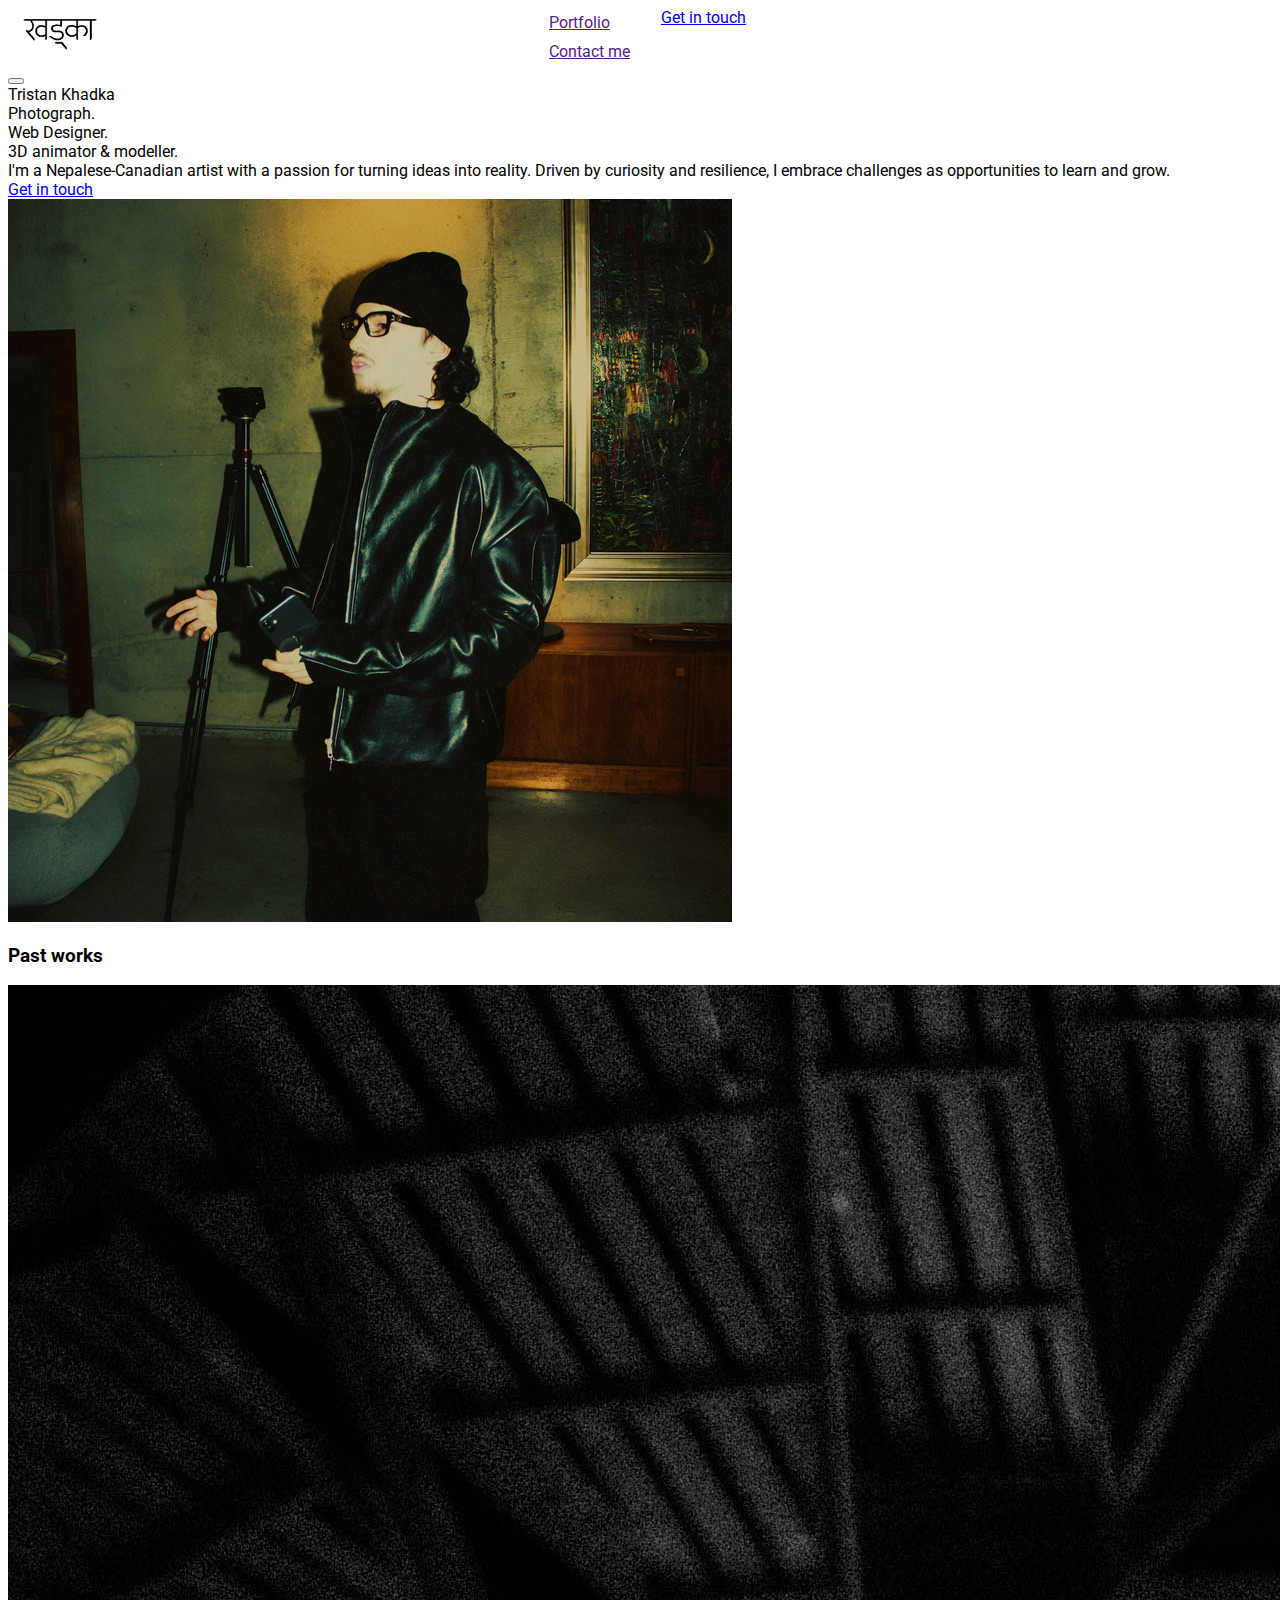
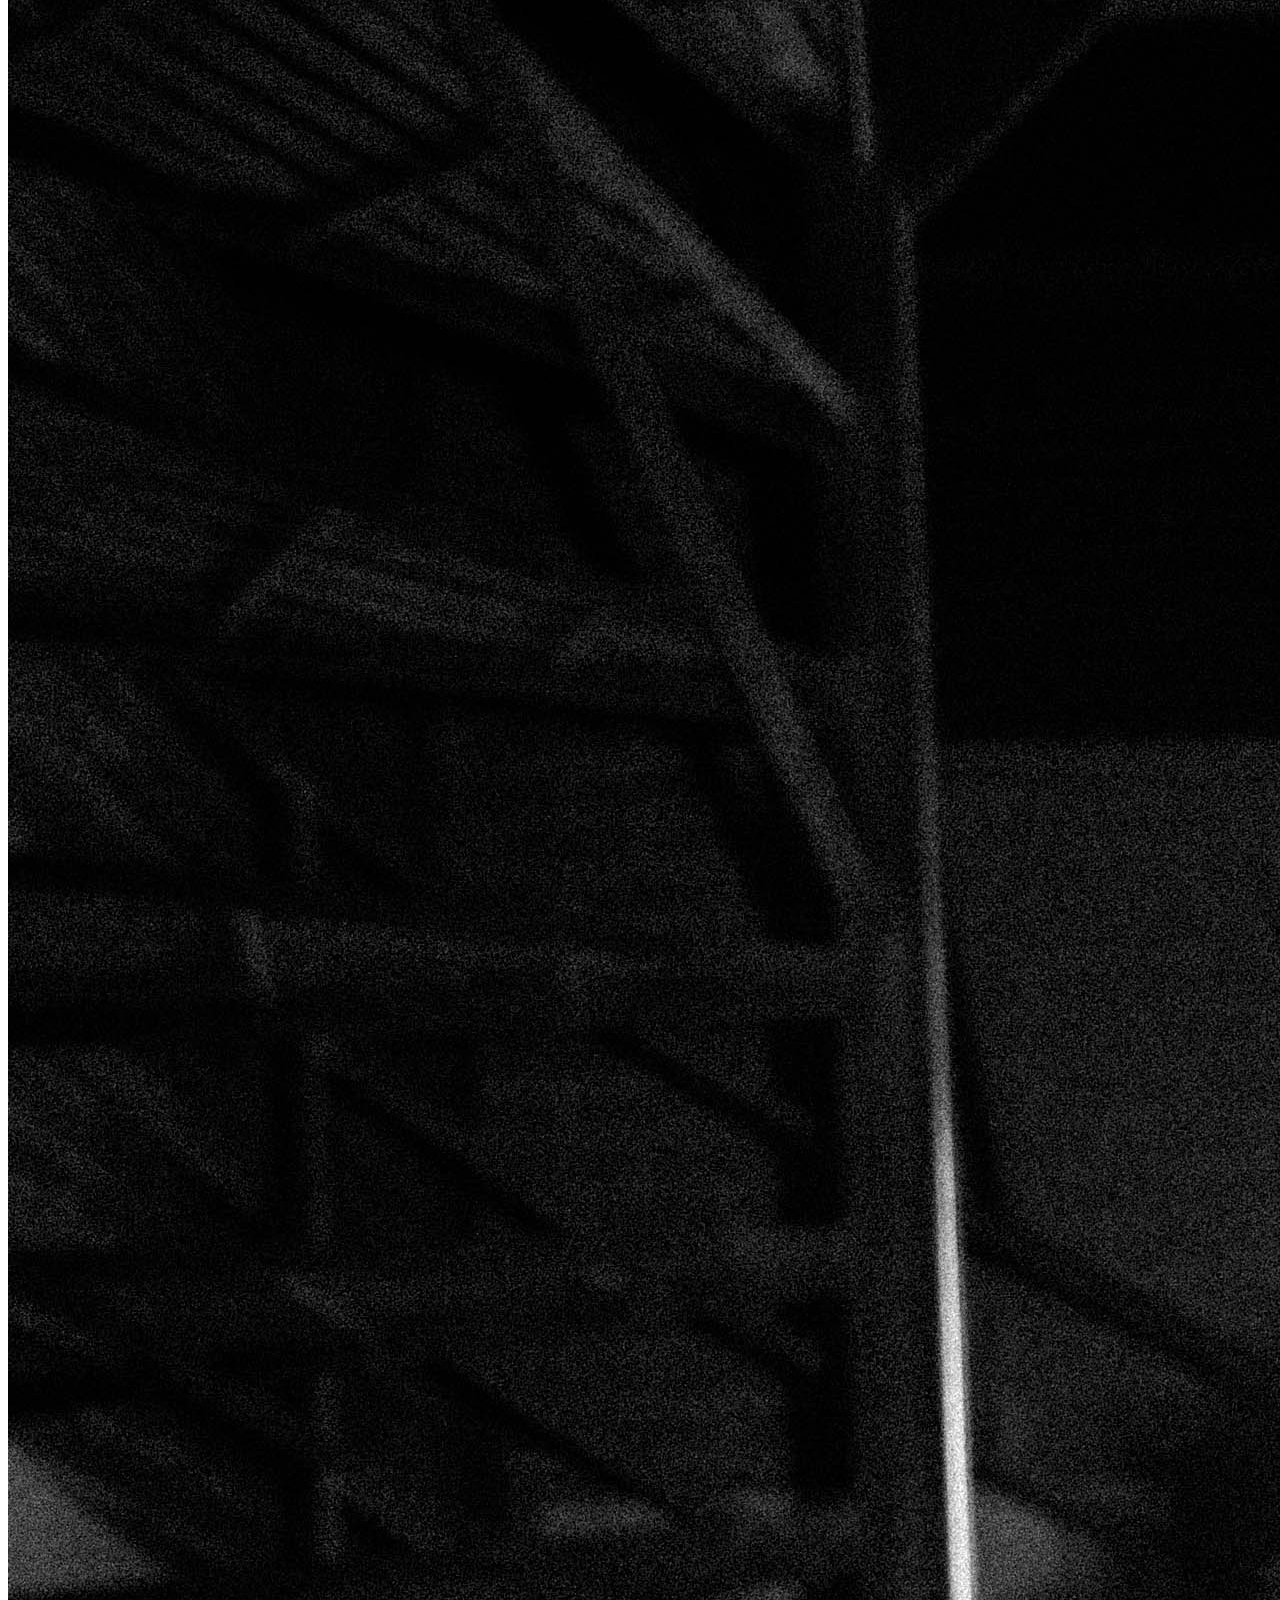
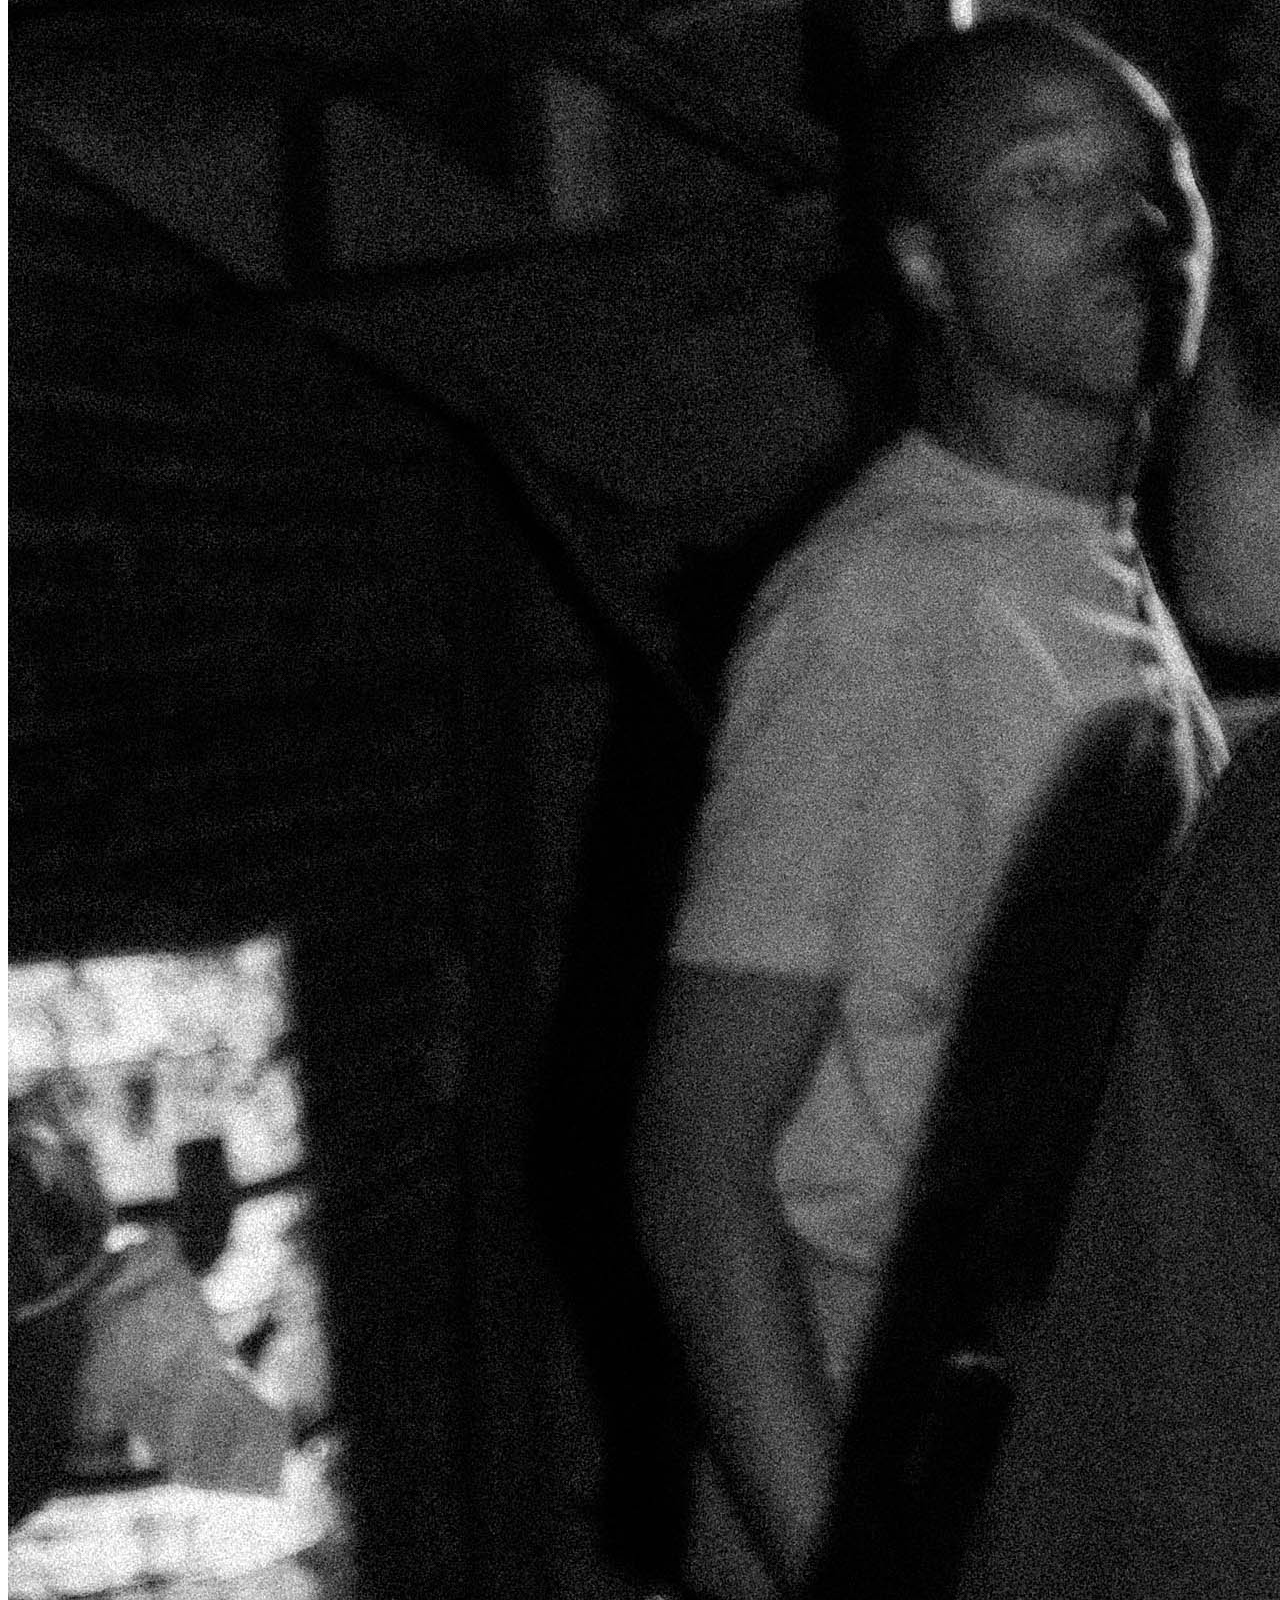
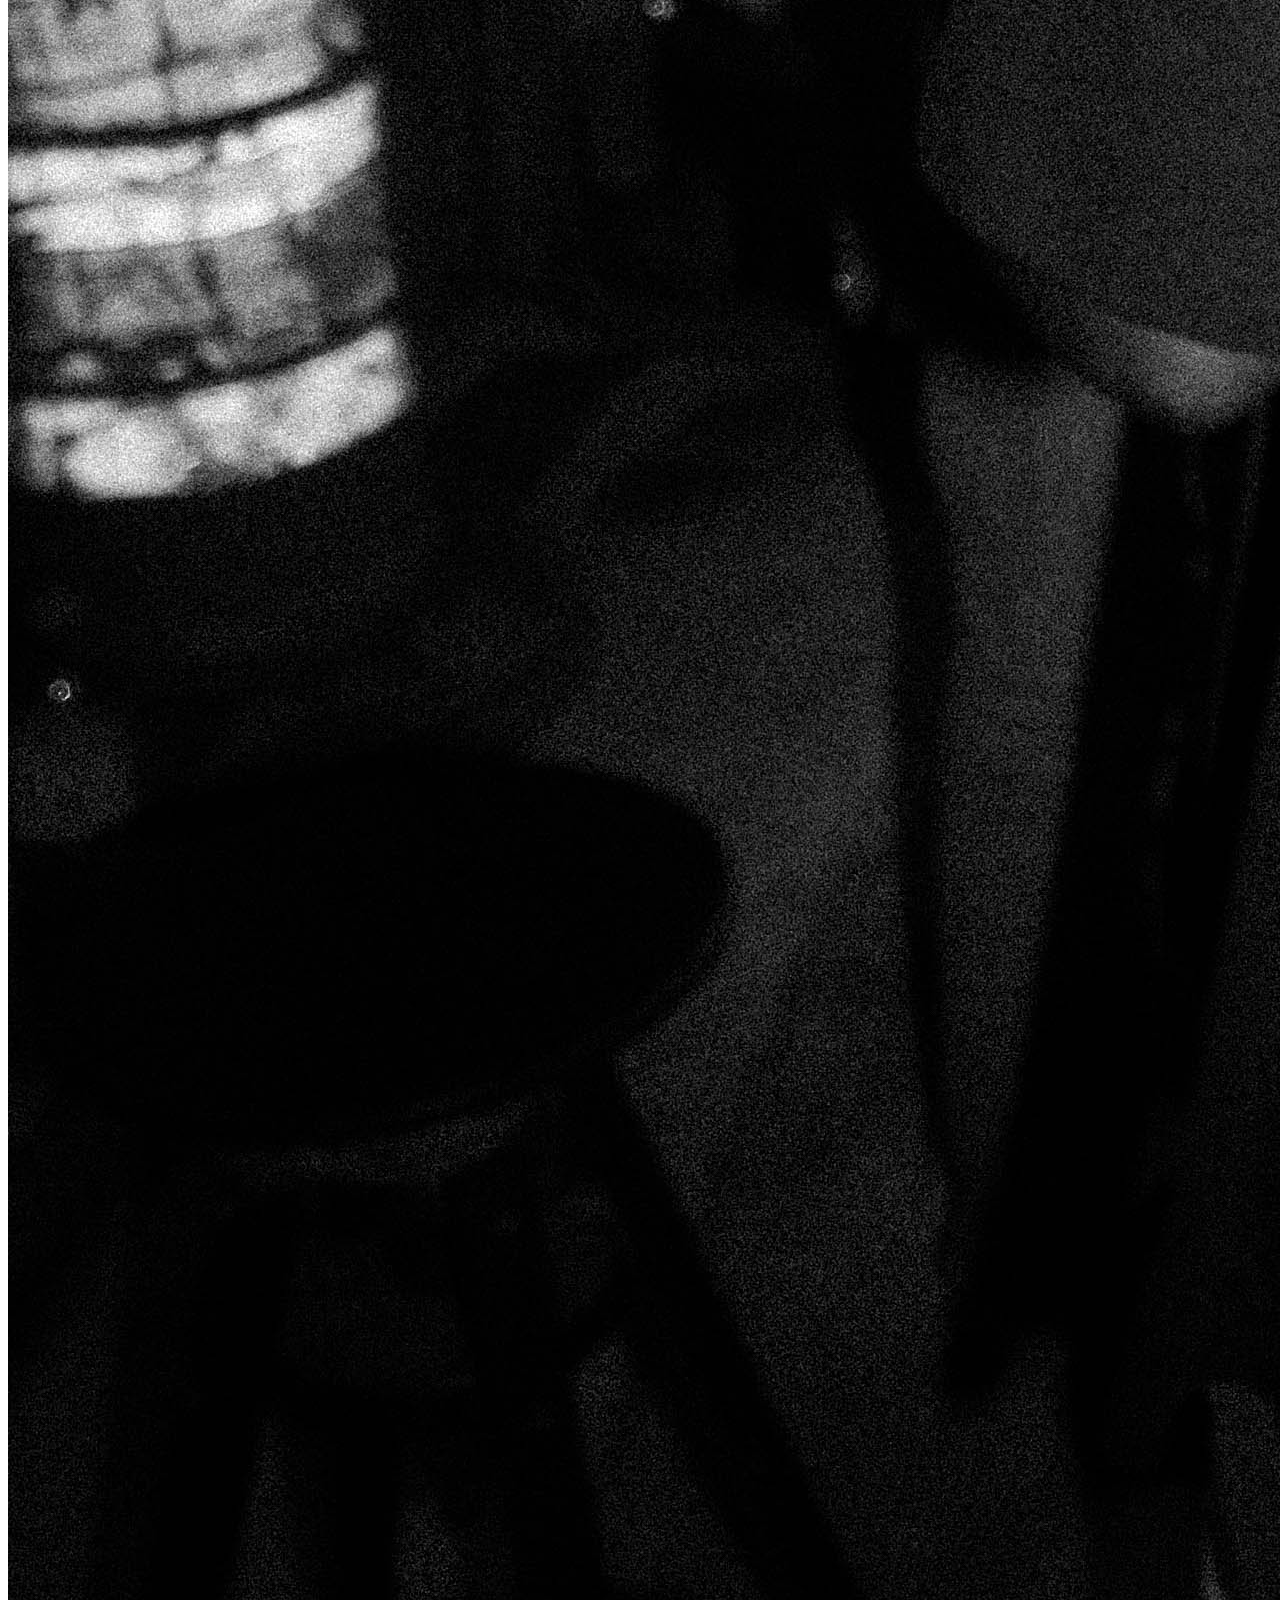
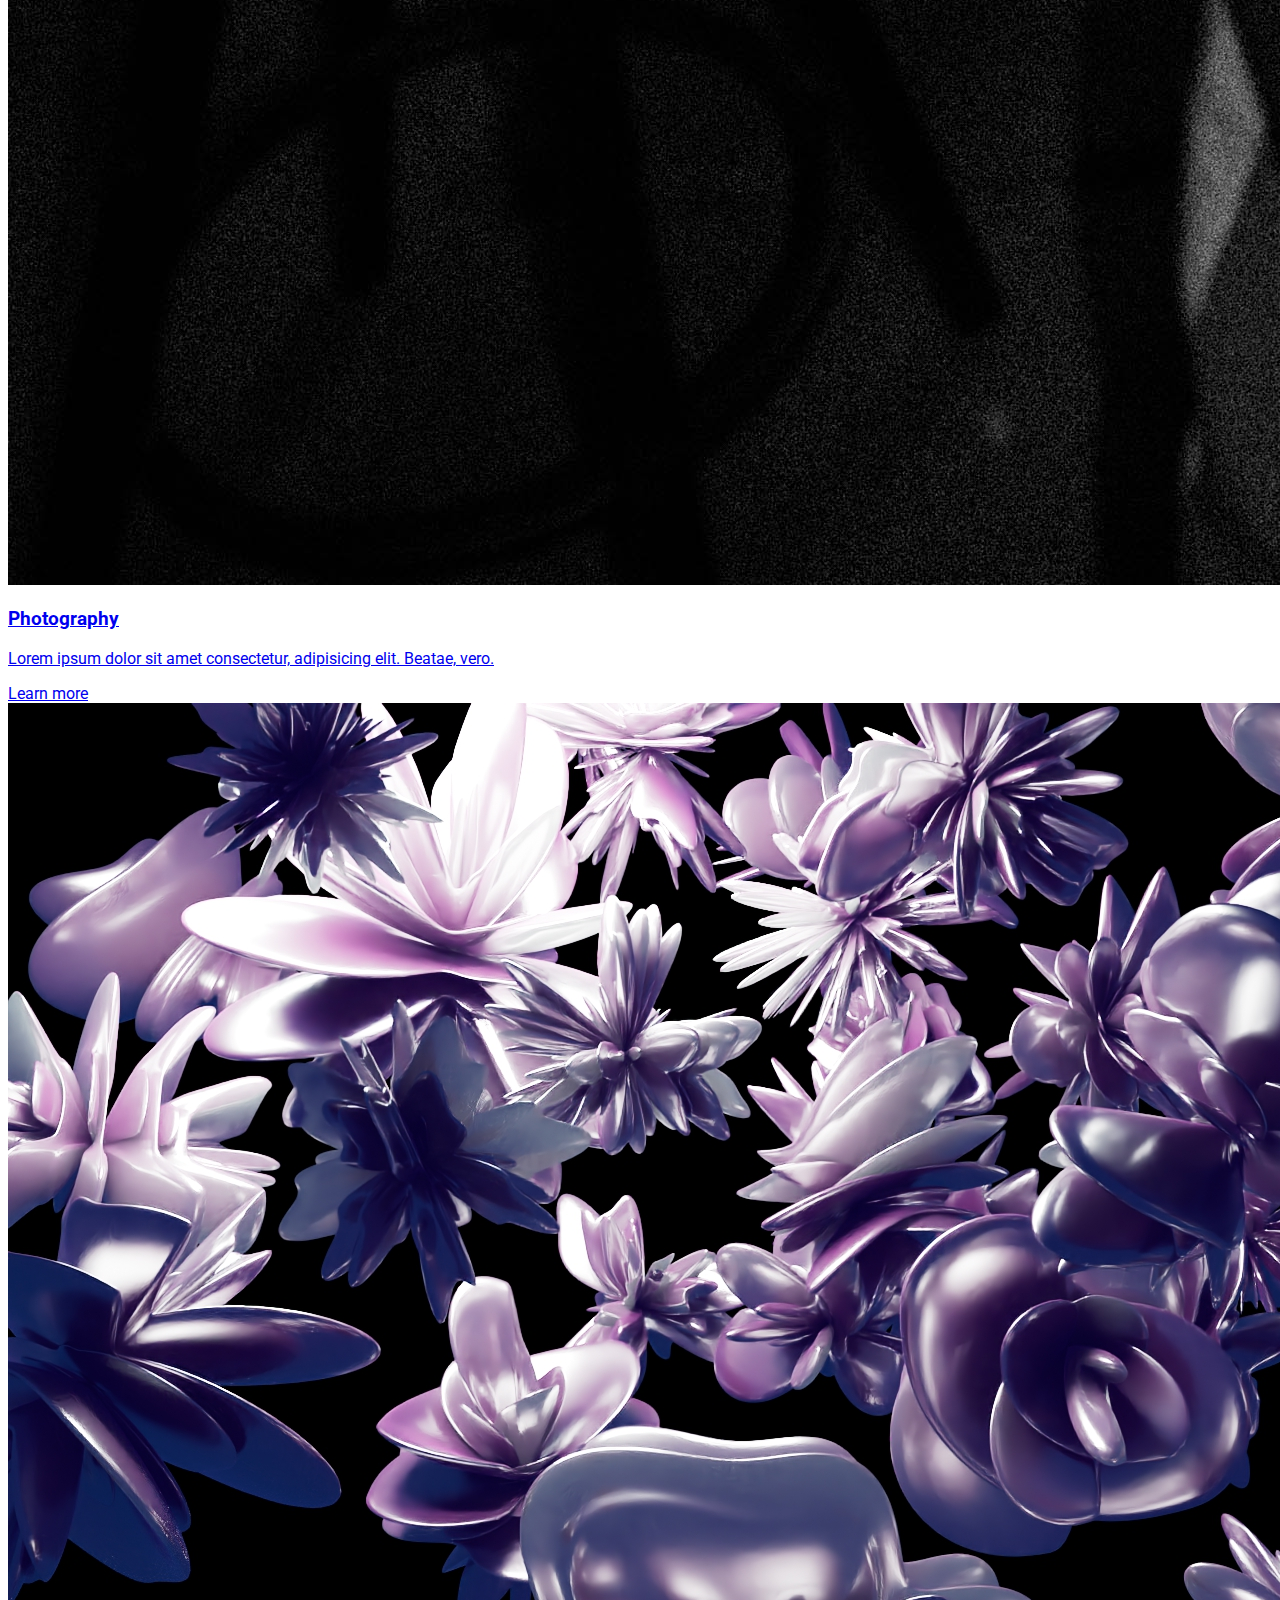
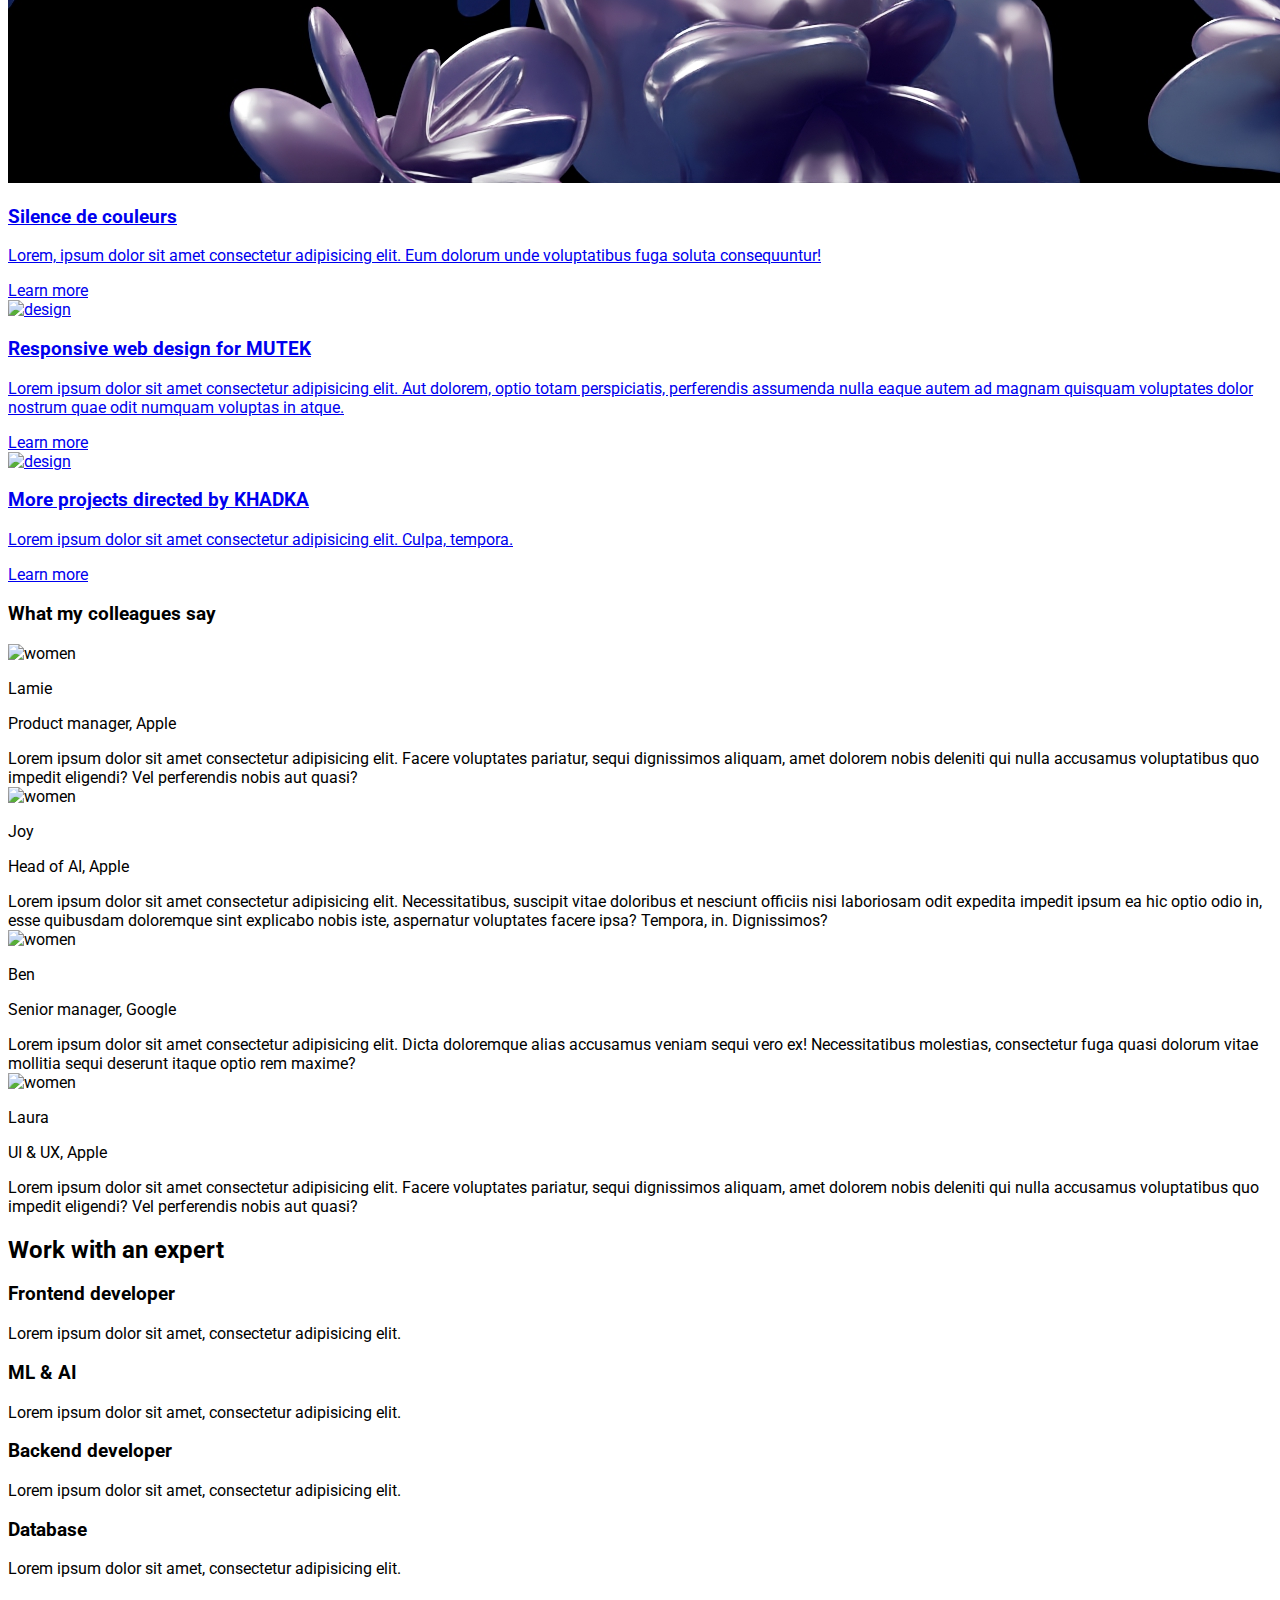
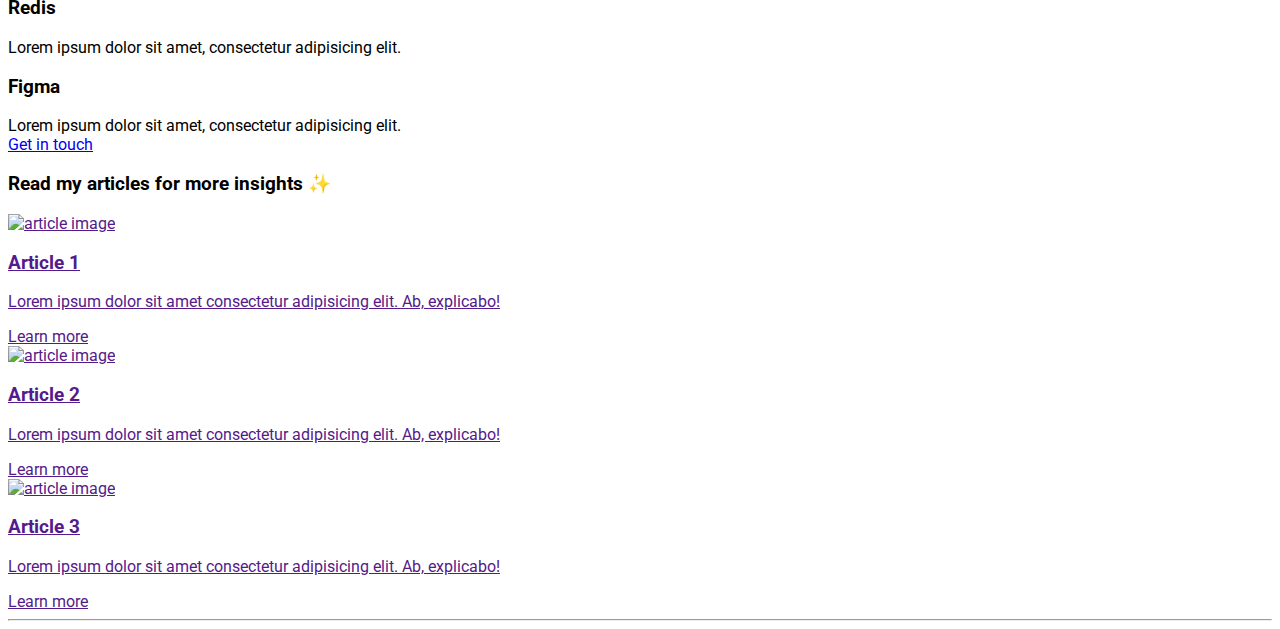
==== commit e9d679c3: "v7" ====
--- a/index.html
+++ b/index.html
@@ -110,7 +110,7 @@
                     class="reveal-up tw-flex tw-h-fit tw-w-[450px] tw-break-inside-avoid tw-flex-col tw-gap-2 tw-rounded-lg tw-bg-[#f3f3f3b4] tw-p-4 tw-shadow-lg max-lg:tw-w-full max-lg:tw-max-w-[400px]">
                     <div class="tw-flex tw-place-items-center tw-gap-3">
                         <div class="tw-h-[300px] tw-w-full tw-overflow-hidden tw-rounded-lg">
-                            <img src="./assets/images/home/design.jpg" class="tw-h-full tw-w-full tw-object-cover"
+                            <img src="./assets/images/home/newregime5.jpg" class="tw-h-full tw-w-full tw-object-cover"
                                 alt="design" />
                         </div>
                     </div>
@@ -133,7 +133,7 @@
                     class="reveal-up tw-flex tw-h-fit tw-w-[450px] tw-break-inside-avoid tw-flex-col tw-gap-2 tw-rounded-lg tw-bg-[#f3f3f3b4] tw-p-4 tw-shadow-lg max-lg:tw-w-full max-lg:tw-max-w-[400px]">
                     <div class="tw-flex tw-place-items-center tw-gap-3">
                         <div class="tw-h-[300px] tw-w-full tw-overflow-hidden tw-rounded-lg">
-                            <img src="./assets/images/home/editing.jpg" class="tw-h-full tw-w-full tw-object-cover"
+                            <img src="./assets/images/home/proj1.jpg" class="tw-h-full tw-w-full tw-object-cover"
                                 alt="design" />
                         </div>
                     </div>
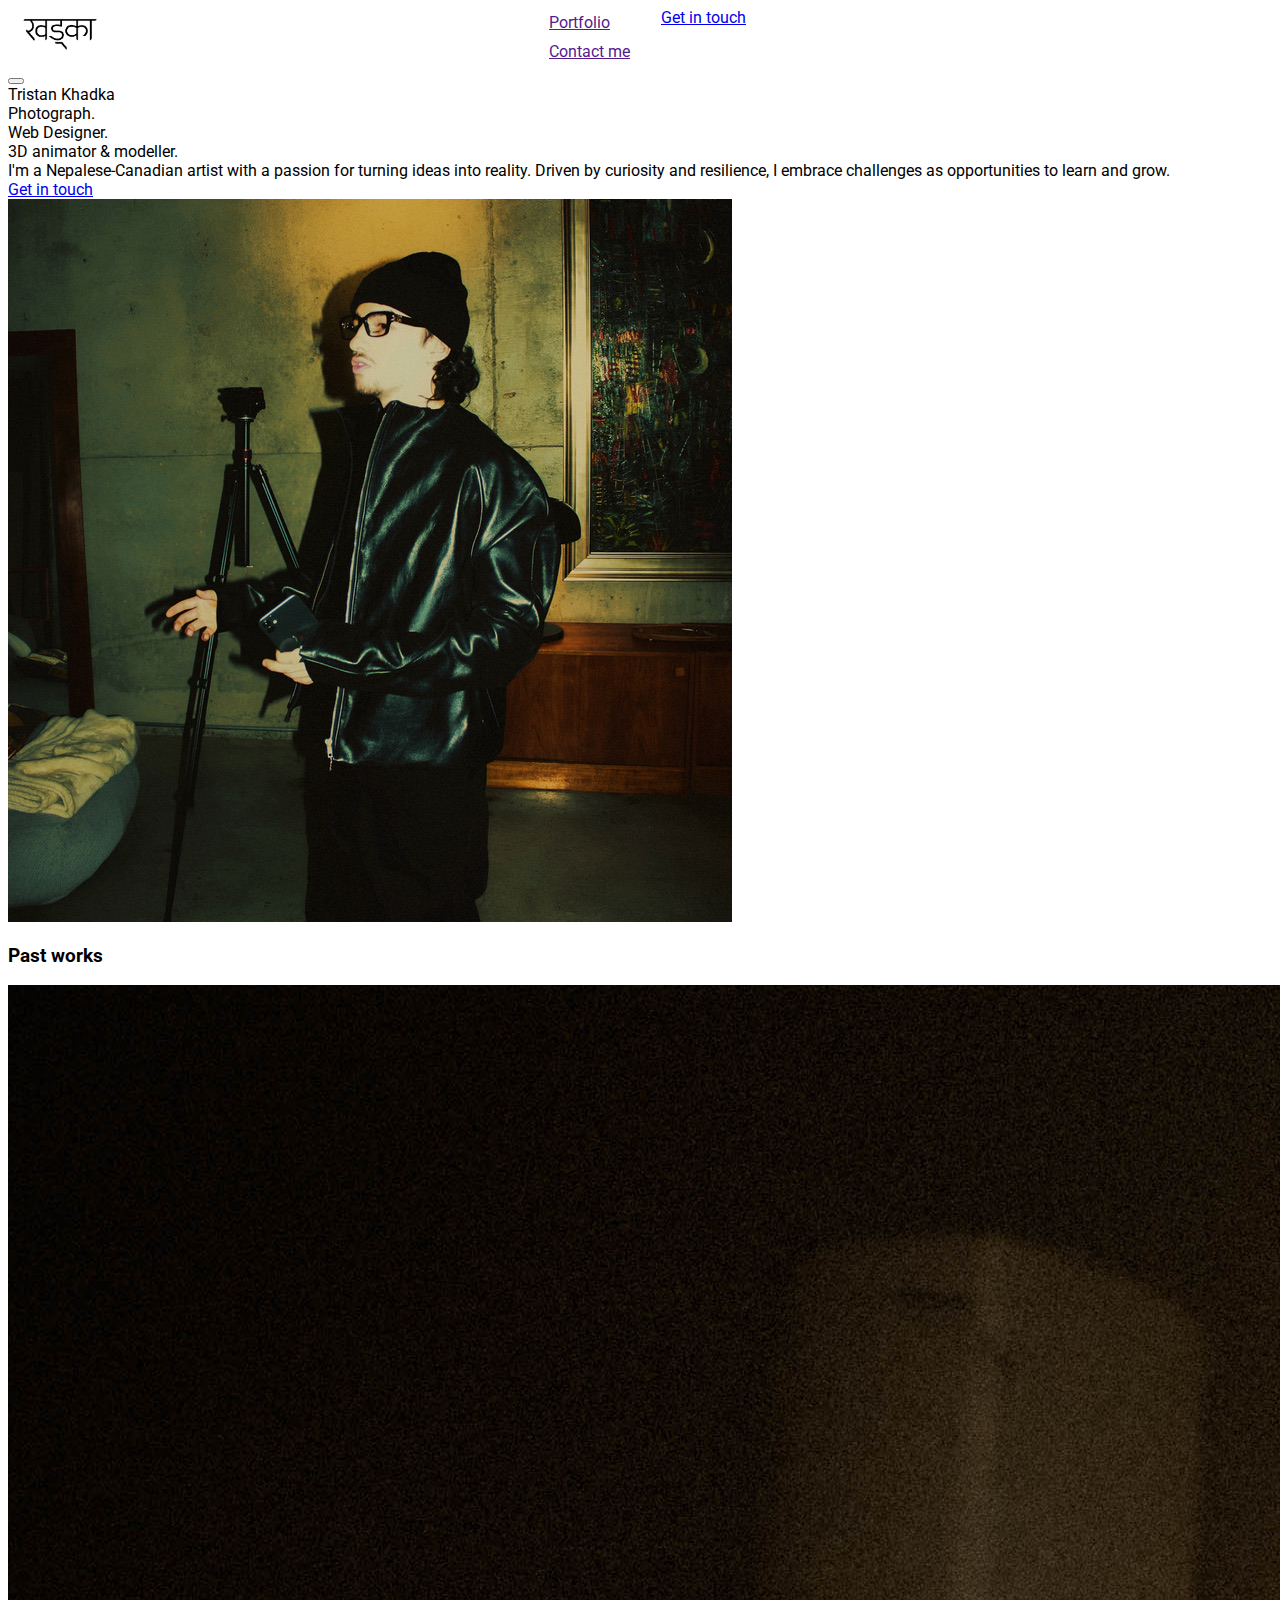
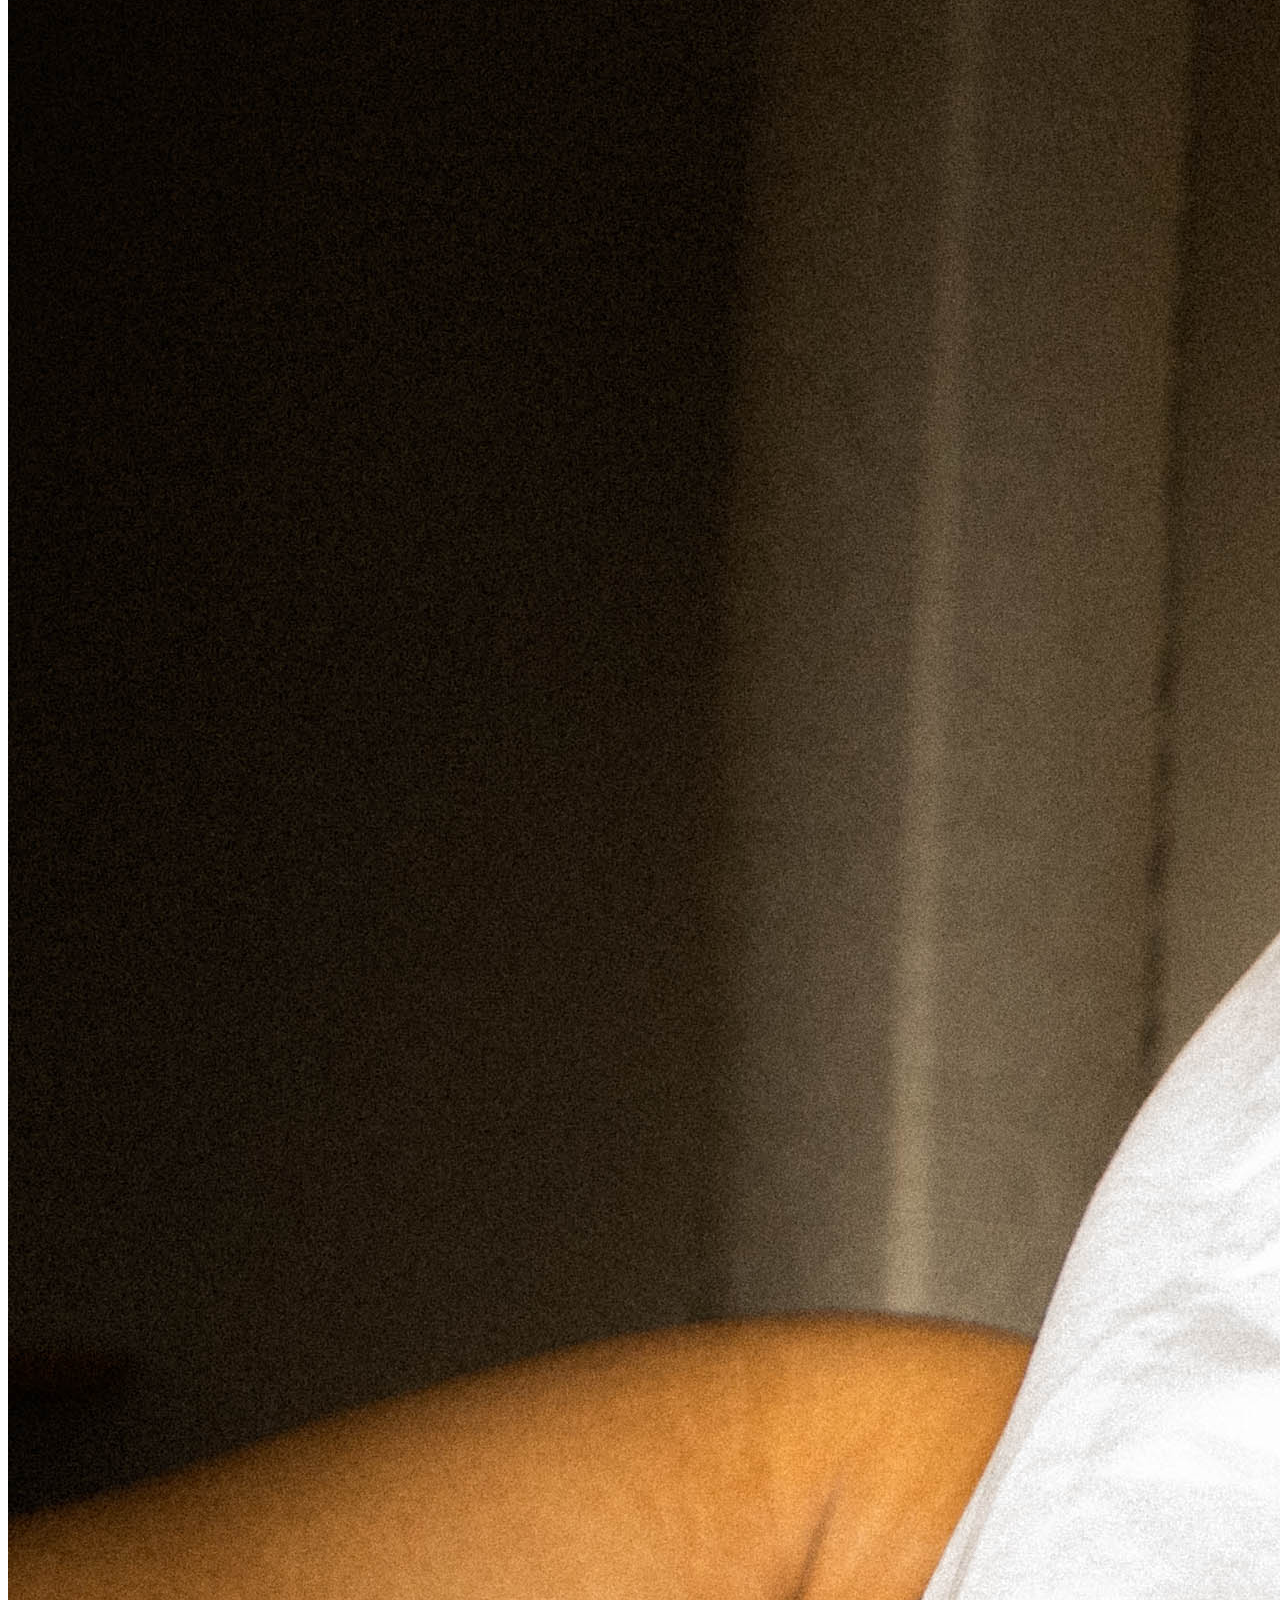
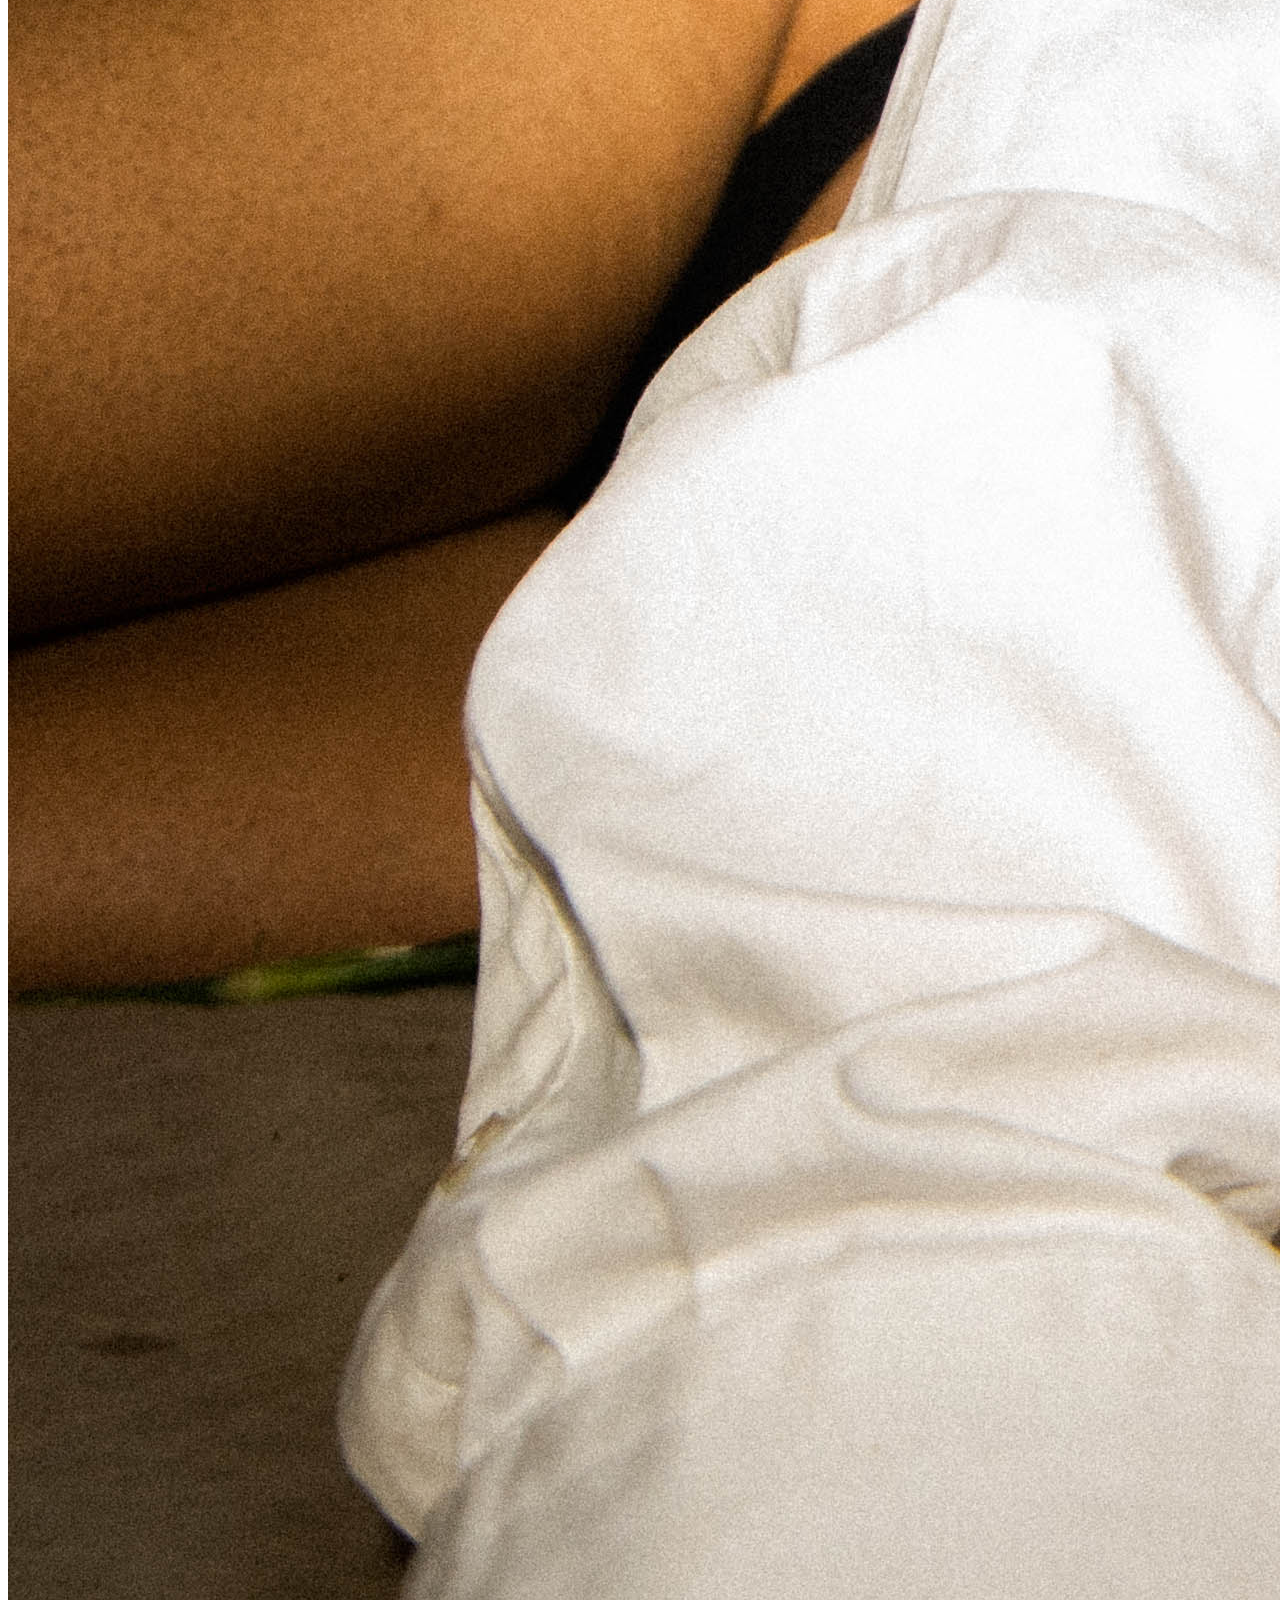
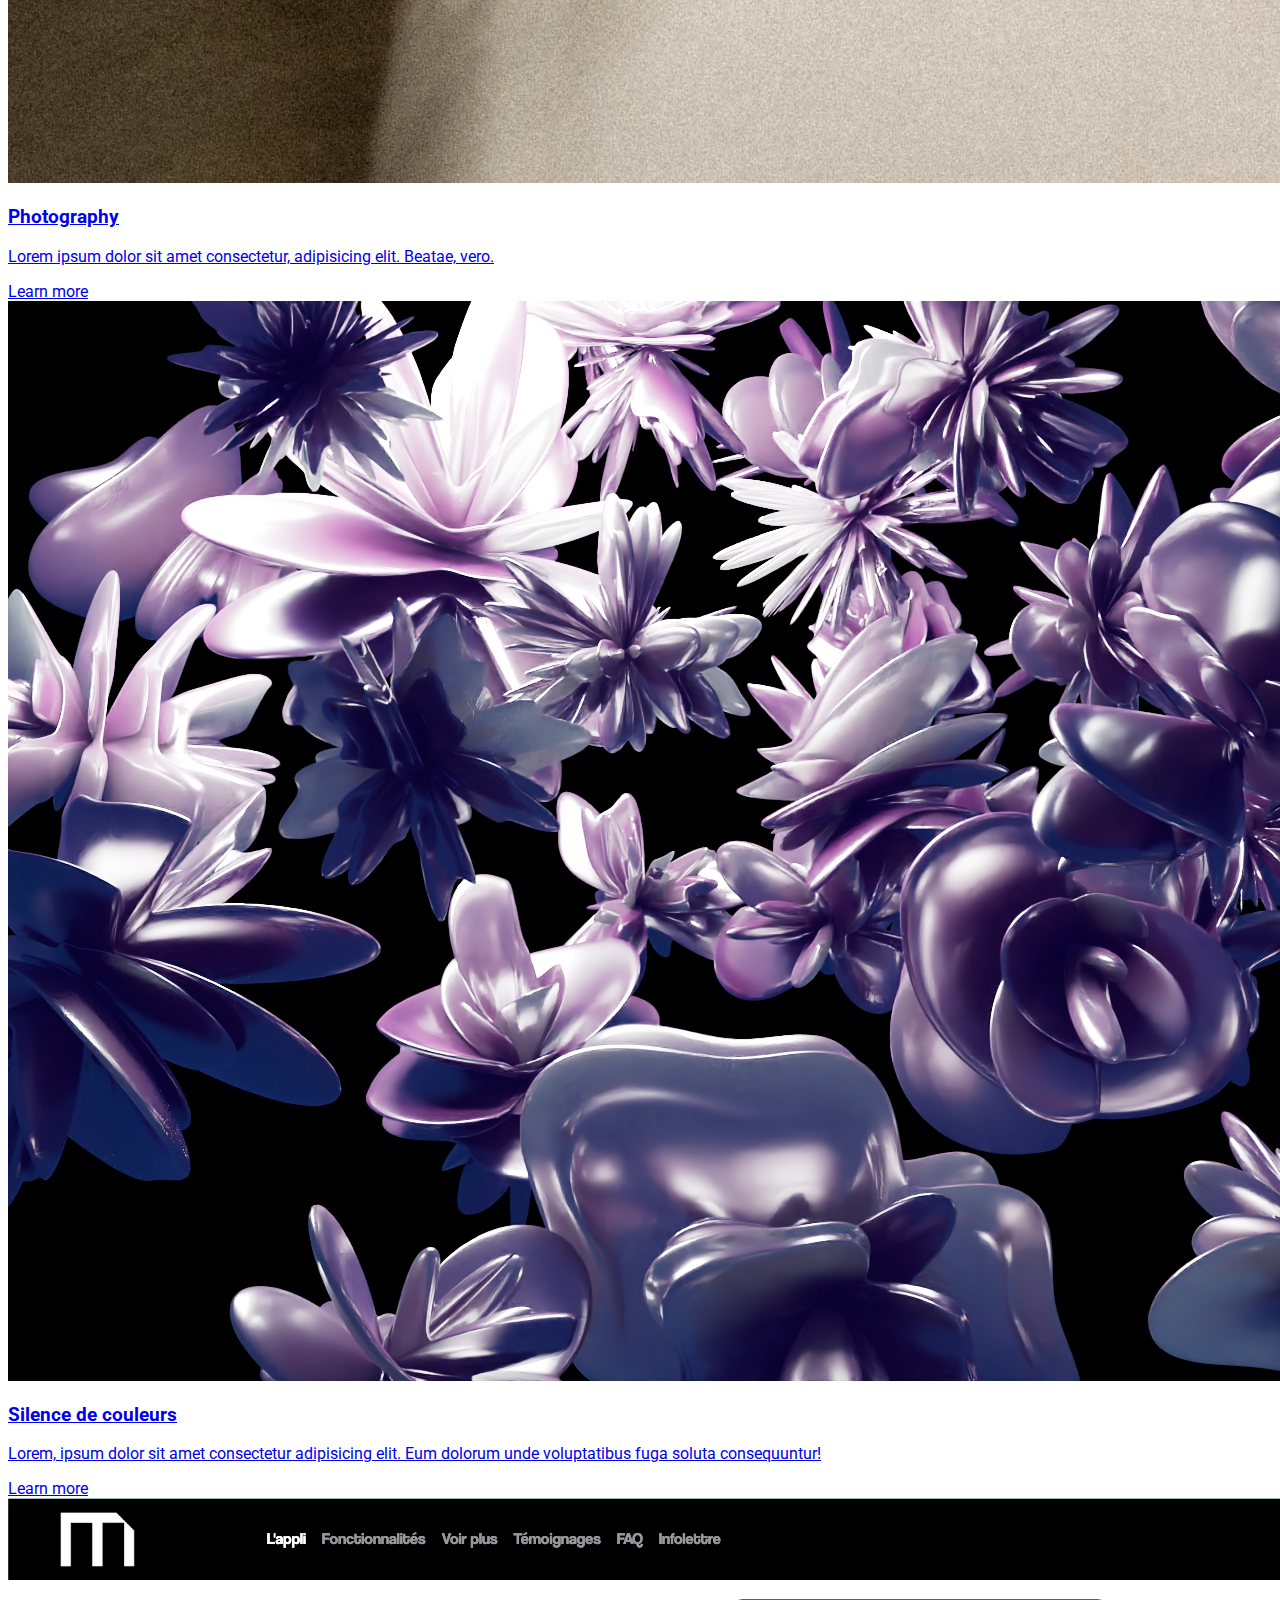
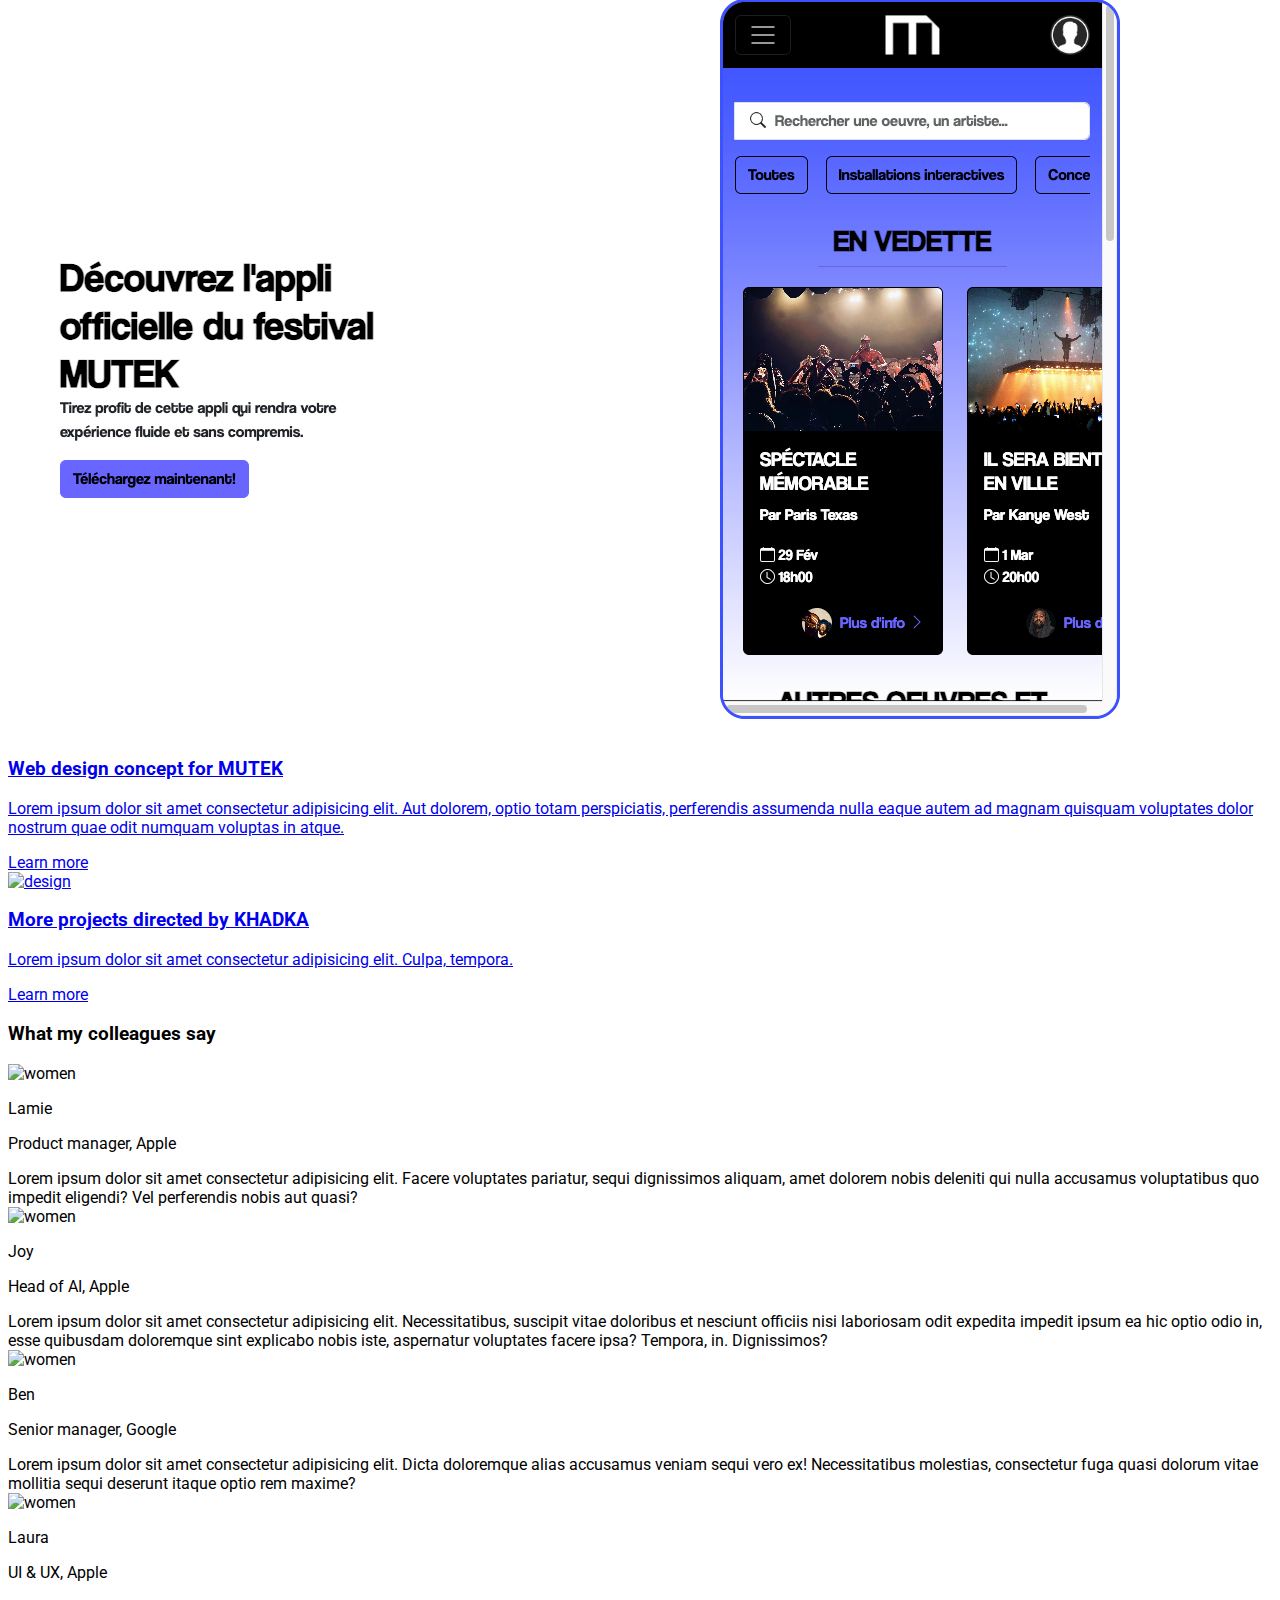
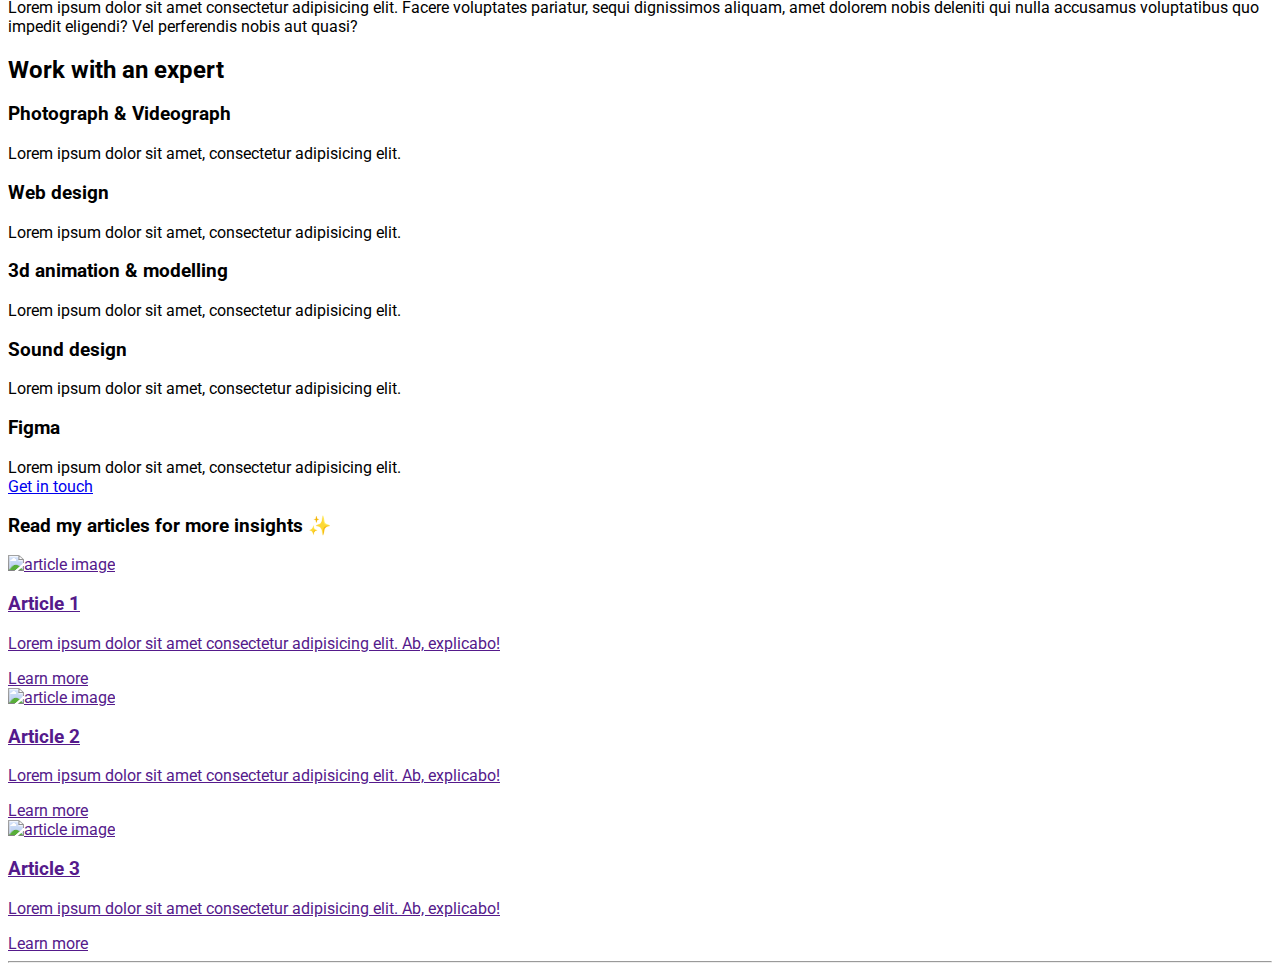
==== commit 3b98d863: "v11" ====
--- a/index.html
+++ b/index.html
@@ -110,7 +110,7 @@
                     class="reveal-up tw-flex tw-h-fit tw-w-[450px] tw-break-inside-avoid tw-flex-col tw-gap-2 tw-rounded-lg tw-bg-[#f3f3f3b4] tw-p-4 tw-shadow-lg max-lg:tw-w-full max-lg:tw-max-w-[400px]">
                     <div class="tw-flex tw-place-items-center tw-gap-3">
                         <div class="tw-h-[300px] tw-w-full tw-overflow-hidden tw-rounded-lg">
-                            <img src="./assets/images/home/newregime5.jpg" class="tw-h-full tw-w-full tw-object-cover"
+                            <img src="./assets/images/home/DSC04316.jpg" class="tw-h-full tw-w-full tw-object-cover"
                                 alt="design" />
                         </div>
                     </div>
@@ -157,12 +157,12 @@
                 class="reveal-up tw-flex tw-h-fit tw-w-[450px] tw-break-inside-avoid tw-flex-col tw-gap-2 tw-rounded-lg tw-bg-[#f3f3f3b4] tw-p-4 tw-shadow-lg max-lg:tw-w-full max-lg:tw-max-w-[400px]">
                 <div class="tw-flex tw-place-items-center tw-gap-3">
                     <div class="tw-h-[300px] tw-w-full tw-overflow-hidden tw-rounded-lg">
-                        <img src="./assets/images/home/photography.jpg" class="tw-h-full tw-w-full tw-object-cover"
+                        <img src="./assets/images/home/site2.png" class="tw-h-full tw-w-full tw-object-cover"
                             alt="design" />
                     </div>
                 </div>
                 <div class="tw-flex tw-flex-col tw-gap-2">
-                    <h3 class="tw-text-xl tw-font-medium">Responsive web design for MUTEK </h3>
+                    <h3 class="tw-text-xl tw-font-medium">Web design concept for MUTEK </h3>
                     <p class="tw-text-gray-600">
                         Lorem ipsum dolor sit amet consectetur adipisicing elit. Aut dolorem, optio totam perspiciatis,
                         perferendis assumenda nulla eaque autem ad magnam quisquam voluptates dolor nostrum quae odit
@@ -329,7 +329,7 @@
                     <div class="tw-flex tw-gap-1">
                         <i class="bi bi-boombox-fill tw-text-2xl"></i>
                         <h3 class="tw-text-2xl tw-font-semibold">
-                            Frontend developer
+                            Photograph & Videograph
                         </h3>
                     </div>
                     <div class="tw-text-[#595959]">
@@ -343,7 +343,7 @@
                     <div class="tw-flex tw-gap-1">
                         <i class="bi bi-0-circle-fill tw-text-2xl"></i>
                         <h3 class="tw-text-2xl tw-font-semibold">
-                            ML & AI
+                            Web design
                         </h3>
                     </div>
                     <div class="tw-text-[#595959]">
@@ -357,7 +357,7 @@
                     <div class="tw-flex tw-gap-1">
                         <i class="bi bi-0-square-fill tw-text-2xl"></i>
                         <h3 class="tw-text-2xl tw-font-semibold">
-                            Backend developer
+                            3d animation & modelling
                         </h3>
                     </div>
                     <div class="tw-text-[#595959]">
@@ -371,7 +371,7 @@
                     <div class="tw-flex tw-gap-1">
                         <i class="bi bi-database-fill tw-text-2xl"></i>
                         <h3 class="tw-text-2xl tw-font-semibold">
-                            Database
+                            Sound design
                         </h3>
                     </div>
                     <div class="tw-text-[#595959]">
@@ -379,18 +379,7 @@
                         elit.
                     </div>
                 </div>
-                <div class="reveal-up tw-flex tw-h-[150px] tw-w-[350px] tw-flex-col tw-gap-2 tw-p-4">
-                    <!-- <img src="./assets/images/home/sample.jpg" 
-                                alt="feature1"> -->
-                    <div class="tw-flex tw-gap-1">
-                        <i class="bi bi-cake-fill tw-text-2xl"></i>
-                        <h3 class="tw-text-2xl tw-font-semibold">Redis</h3>
-                    </div>
-                    <div class="tw-text-[#595959]">
-                        Lorem ipsum dolor sit amet, consectetur adipisicing
-                        elit.
-                    </div>
-                </div>
+     
                 <div class="reveal-up tw-flex tw-h-[150px] tw-w-[350px] tw-flex-col tw-gap-2 tw-p-4">
                     <!-- <img src="./assets/images/home/sample.jpg" 
                                 alt="feature1"> -->
